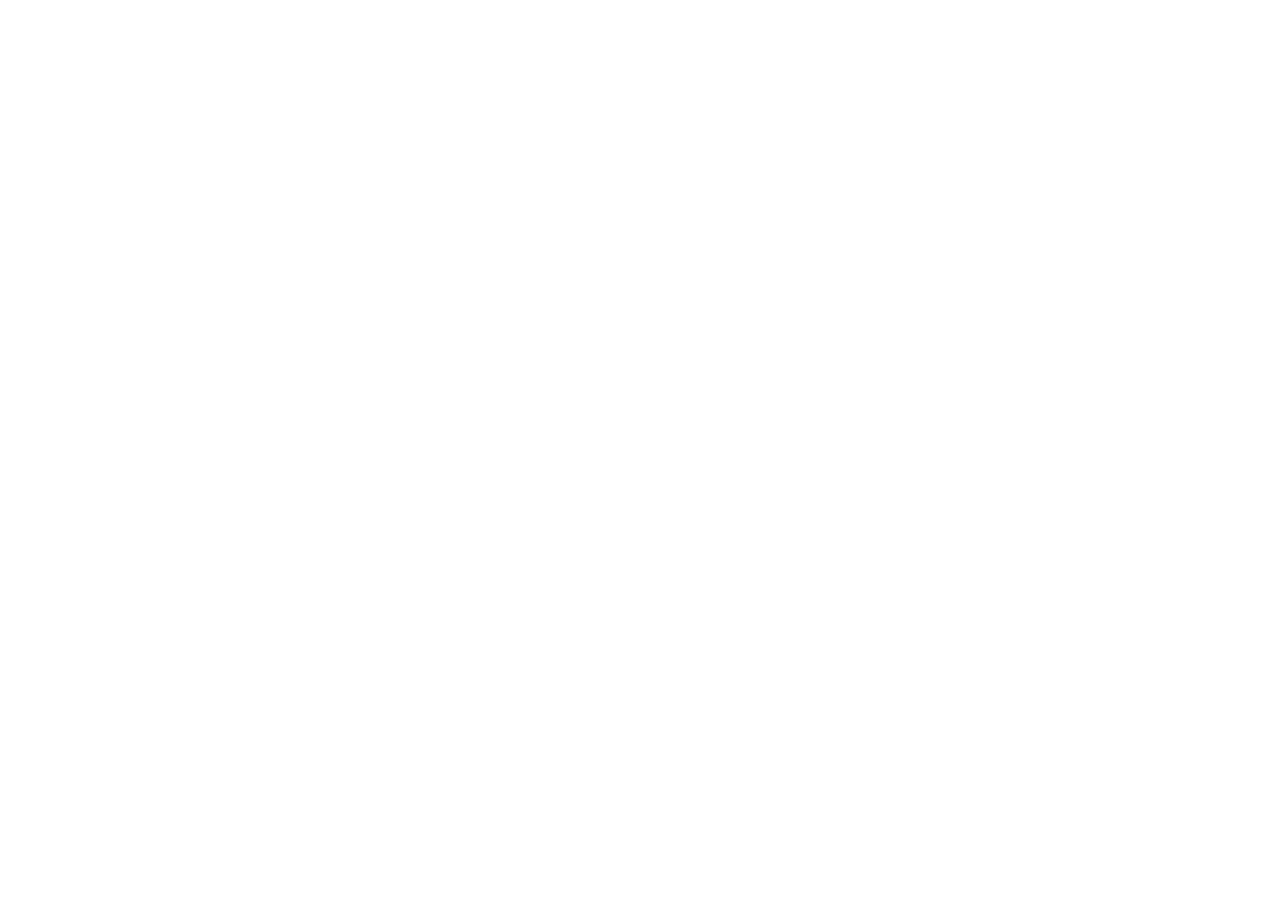
==== index.html @ 62f10e89 "💄 changed background color to a middle color of gradient" ====
<!DOCTYPE html>
<html lang="en" style="opacity: 0; background-color: #421bc4">
	<head>
		<meta charset="UTF-8" />
		<meta name="viewport" content="width=device-width, initial-scale=1.0" />
		<title>Whoops! This was intentional</title>
		<!-- prettier-ignore -->
		<style>*,*::before,*::after{box-sizing:border-box}ul[class],ol[class]{padding:0}body,h1,h2,h3,h4,p,ul[class],ol[class],figure,blockquote,dl,dd{margin:0}html{scroll-behavior:smooth}body{min-height:100vh;text-rendering:optimizeSpeed;line-height:1.5}ul[class],ol[class]{list-style:none}a:not([class]){text-decoration-skip-ink:auto}img,picture{max-width:100%;display:block}article>*+*{margin-top:1em}input,button,textarea,select{font:inherit}img:not([alt]){filter:blur(10px)}@media(prefers-reduced-motion:reduce){*{animation-duration:.01ms !important;animation-iteration-count:1 !important;transition-duration:.01ms !important;scroll-behavior:auto !important}}</style>
		<link
			rel="stylesheet"
			href="/index.css"
			media="print"
			onload="this.onload=null;this.media='all';"
		/>
	</head>
	<body>
		<a href="#main" skiplink>Skip to main</a>
		<!-- prettier-ignore -->
		<script>(_=>"fonts"in document?Promise.all([document.fonts.load("1em Brygada")]).then(_=>document.documentElement.classList.add('fonts')):document.documentElement.classList.add('fonts'))()</script>
		<!-- inpiration: https://bestfolios.medium.com/5-minimalist-design-portfolios-for-inspiration-57dc6bb439c1 -->
		<main id="main">
			<!-- prettier-ignore -->
			<svg id="Logo" class="hidden" width="400" height="400" viewBox="0 0 488 488" fill="none" xmlns="http://www.w3.org/2000/svg">
				<path d="M450.07 193.039a33.41 33.41 0 013.403 6.543c1.047 2.094 1.57 3.577 1.57 4.449 0 1.222-.175 2.268-.523 3.141-.349.698-.873 1.57-1.571 2.617-6.63 2.966-13.347 6.02-20.152 9.16a359.918 359.918 0 01-20.414 8.899 142.885 142.885 0 00-4.973 2.093 81.587 81.587 0 01-5.234 2.094c-.349.349-1.134.698-2.356 1.047a17.562 17.562 0 01-2.879.262c.349 3.489.524 7.066.524 10.73l.523 10.992c0 1.047.175 2.094.524 3.141.349.872.523 1.832.523 2.879.349 3.315.524 6.543.524 9.684 0 3.14.174 6.368.523 9.683a2076.521 2076.521 0 0019.106-8.375 940.849 940.849 0 0119.367-8.637c1.047.175 2.181.349 3.402.524a11.02 11.02 0 013.402 1.047c.349.349.698.785 1.047 1.308.349.524.785.96 1.309 1.309 0 .872.523 2.181 1.57 3.926 1.222 1.57 1.832 3.315 1.832 5.234 0 .349.262.96.785 1.832.524.698.873 1.221 1.047 1.57 0 1.745-.087 2.705-.261 2.879 1.221.873 2.006 2.007 2.355 3.403.523 1.395.785 2.791.785 4.187-3.14 3.49-6.281 5.845-9.422 7.067a363.644 363.644 0 00-9.16 3.925 42.737 42.737 0 01-2.879 1.571l-3.14 1.57-4.188 1.57c-1.221.349-2.53.873-3.926 1.571a676.659 676.659 0 00-7.066 4.187c-2.617 1.57-4.973 2.53-7.067 2.879a47.403 47.403 0 01-3.664.785c-.872 0-1.919.436-3.14 1.309a75.374 75.374 0 00-.262 6.281 63.38 63.38 0 01.262 5.758c0 2.094-.175 4.187-.524 6.281a66.718 66.718 0 00-.261 6.02c0 3.489-.175 6.979-.524 10.468a94.94 94.94 0 00-.523 9.946c0 2.093.087 4.187.261 6.281.175 1.919.262 3.838.262 5.758 0 1.047-.174 2.006-.523 2.879l-1.047 2.617c-2.443.349-3.926.349-4.449 0a6.983 6.983 0 00-1.832-1.309c-.873 0-1.483.349-1.832 1.047-.175.698-.698 1.221-1.571 1.57-.698-.174-1.483-.174-2.355 0-.698 0-1.309-.174-1.832-.523A26.938 26.938 0 00381.5 382c-1.047.698-2.268 1.221-3.664 1.57-2.617-.349-4.275-.523-4.973-.523-.523.174-1.134.349-1.832.523-1.221-1.221-1.832-2.704-1.832-4.449.175-1.919-.261-3.577-1.308-4.973 0-1.744-.175-2.791-.524-3.14-.349-.524-.523-.96-.523-1.309v-1.57a8.628 8.628 0 00.261-2.094c0-1.57-.087-2.792-.261-3.664.174-1.047.349-2.617.523-4.711l.524-6.805c.174-2.442.261-4.798.261-7.066v-5.496c0-.872.175-1.57.524-2.094.349-.698.523-1.483.523-2.355 0-1.396-.087-2.617-.261-3.664v-3.664-7.328c.174-2.443.261-4.886.261-7.329 0-7.502-.436-14.83-1.308-21.984a231.717 231.717 0 01-1.047-21.984c0-4.013-.175-8.375-.524-13.086-.349-4.886-.785-9.335-1.308-13.348 0-.872-.175-1.57-.524-2.094a8.627 8.627 0 01-.261-2.093 75.398 75.398 0 01-.262-6.282v-6.804-5.758-7.852-7.851c.174-2.443.349-4.188.523-5.235 0-.174.524-.436 1.571-.785 1.046-.523 1.744-.785 2.093-.785.873 0 1.571.262 2.094.785a17.016 17.016 0 001.832 1.57c.698-.523 1.396-.785 2.094-.785h2.617c2.617-.523 4.188-.436 4.711.262.698.523 1.221.785 1.57.785.524 0 .96-.262 1.309-.785s.785-.785 1.309-.785c1.395 0 2.18.349 2.355 1.047.349.698.872 1.047 1.57 1.047.698 0 1.222-.262 1.571-.786.349-.523.698-.785 1.046-.785.524 0 1.047.175 1.571.524a4.95 4.95 0 001.57.261c.872 0 1.832-.261 2.879-.785 1.047-.698 2.007-1.221 2.879-1.57 1.396-.349 2.617-.785 3.664-1.309a30.815 30.815 0 013.664-1.308c2.617-1.571 4.536-2.53 5.758-2.879a43.591 43.591 0 004.187-1.832c2.966-1.396 5.758-2.705 8.375-3.926a130.258 130.258 0 018.637-3.926c1.57 0 2.617-.349 3.141-1.047 1.221.524 2.791.611 4.711.262 2.093 1.919 3.402 3.402 3.925 4.449a18.778 18.778 0 002.356 2.879c1.047 1.396 1.745 2.094 2.094 2.094 0 .523-.262 1.134-.786 1.832-.523.698-.785 1.309-.785 1.832z" fill="var(--text)"/>
				<circle cx="291" cy="338" r="10" fill="var(--text)" fill-opacity="0.7"/>
				<circle cx="239.5" cy="367.5" r="10.5" fill="var(--text)" fill-opacity="0.7"/>
				<circle cx="180.5" cy="371.5" r="10.5" fill="var(--text)" fill-opacity="0.7"/>
				<circle cx="129.5" cy="348.5" r="10.5" fill="var(--text)" fill-opacity="0.7"/>
				<circle cx="92.5" cy="298.5" r="10.5" fill="var(--text)" fill-opacity="0.7"/>
				<circle cx="80.5" cy="235.5" r="10.5" fill="var(--text)" fill-opacity="0.7"/>
				<circle cx="101.5" cy="179.5" r="10.5" fill="var(--text)" fill-opacity="0.7"/>
				<circle cx="141.5" cy="136.5" r="10.5" fill="var(--text)" fill-opacity="0.7"/>
				<circle cx="193.5" cy="113.5" r="10.5" fill="var(--text)" fill-opacity="0.7"/>
				<circle cx="254.5" cy="128.5" r="10.5" fill="var(--text)" fill-opacity="0.7"/>
				<circle cx="300.5" cy="167.5" r="10.5" fill="var(--text)" fill-opacity="0.7"/>
				<circle cx="115" cy="94" r="15" fill="var(--text)"/>
				<circle cx="58" cy="154" r="15" fill="var(--text)"/>
				<circle cx="32" cy="235" r="15" fill="var(--text)"/>
				<circle cx="97" cy="385" r="15" fill="var(--text)"/>
				<circle cx="172" cy="419" r="15" fill="var(--text)"/>
				<circle cx="253" cy="415" r="15" fill="var(--text)"/>
				<circle cx="321" cy="370" r="15" fill="var(--text)"/>
				<circle cx="47" cy="316" r="15" fill="var(--text)"/>
				<circle cx="191" cy="69" r="15" fill="var(--text)"/>
				<circle cx="271" cy="84" r="15" fill="var(--text)"/>
				<circle cx="333" cy="136" r="15" fill="var(--text)"/>
				<!-- prettier-ignore -->
			</svg>
			<section id="wrapper" class="flow">
				<h1>frankie is a front-end developer.</h1>
				<small>the lowercase `f` is intentional</small>
				<p class="h2">
					they work on the front end making websites for small
					businesses, marketing agencies, and more.
				</p>
				<nav>
					<a href="/work.html">work</a>
				</nav>
			</section>
		</main>
		<script async defer src="/static/index.js"></script>
	</body>
</html>
---- index.css ----
/* Define the "system" font family */
@font-face {
	font-family: system;
	font-style: normal;
	font-weight: 100 900;
	src: local('.SFNSText-Light'), local('.HelveticaNeueDeskInterface-Light'),
		local('.LucidaGrandeUI'), local('Ubuntu Light'), local('Segoe UI Light'),
		local('Roboto-Light'), local('DroidSans'), local('Tahoma');
}

@font-face {
	font-family: 'Brygada';
	font-weight: 100 900;
	src: url('static/Brygada1918-VariableFont_wght.woff2')
			format('woff2 supports variations'),
		url('static/Brygada1918-VariableFont_wght.woff2')
			format('woff2-variations'),
		url('static/Brygada1918-VariableFont_wght.ttf') format('ttf');
}

:root {
	--size-300: 0.75rem;
	--size-400: 1rem;
	--size-500: 1.33rem;
	--size-600: 1.77rem;
	--size-700: 2.36rem;
	--size-800: 3.15rem;
	--size-900: 4.2rem;
	--text: #ebf5f0;
	--System: system, Iowan Old Style, Apple Garamond, Baskerville,
		Times New Roman, Droid Serif, Times, Source Serif Pro, serif,
		Apple Color Emoji, Segoe UI Emoji, Segoe UI Symbol;
	--Font: var(--System);
	--gradient-start: #7736f8;
	--gradient-end: #0c008f;
}

:root.fonts {
	--Font: 'Brygada', var(--System);
}

:root:not(.loaded) {
	opacity: 0;
}

#Logo {
	max-width: 5rem;
	place-self: end;
	height: auto;
}

html {
	transition: opacity 0.25s linear 0.5s;
	font-size: 16px;
	color: var(--text);
}

html,
body {
	height: 100%;
	height: -webkit-fill-available;
	line-height: 1.5;
	color: var(--text);
}

body {
	display: flex;
	flex-direction: column;
	font-weight: 400;
	font-family: var(--Font);
	background-color: var(--gradient-end);
}

body.transitioning {
	color: transparent;
}

body::before {
	content: '';
	display: block;
	position: absolute;
	top: 0;
	right: 0;
	bottom: 0;
	left: 0;
	opacity: 0;
	transition: opacity 1s linear;
	background-image: linear-gradient(
		var(--gradient-angle, 122deg),
		var(--gradient-start),
		var(--gradient-end)
	);
}

body:not(.transitioning)::before {
	opacity: 1;
}

@media (prefers-contrast: more) {
	body {
		background-image: unset;
		background-color: var(--gradient-end) !important;
	}
}

main {
	position: relative;
	display: grid;
	place-content: center;
	height: 100%;
	width: clamp(414px, 95vw, 992px);
	margin: 0 auto;
}

nav > a {
	color: var(--text);
	text-decoration-color: transparent;
	transition: text-decoration-color 0.25s ease-out;
}

nav > a:hover {
	text-decoration-color: currentColor;
}

h1,
h2,
.h2,
h3 {
	width: 100%;
	line-height: 1.3;
	font-weight: 625;
}

h1 {
	font-size: var(--size-900);
	line-height: 1.1;
	letter-spacing: -0.01em;
	font-weight: 700;
}

.h2,
h2 {
	font-size: var(--size-800);
	letter-spacing: -0.075em;
	font-weight: 450;
}

h3 {
	font-size: var(--size-700);
}

.flow > * {
	margin: 0;
}

.flow > * + * {
	margin-top: 0.5em;
}

.flow > small {
	display: inline-block;
	margin-inline-start: 0.75ch;
}

a[skiplink] {
	position: fixed !important;
	/* keep it on viewport */
	top: 0px !important;
	left: 0px !important;
	/* give it non-zero size, VoiceOver on Safari requires at least 2 pixels
	   before allowing buttons to be activated. */
	width: 4px !important;
	height: 4px !important;
	/* visually hide it with overflow and opacity */
	opacity: 0 !important;
	overflow: hidden !important;
	/* remove any margin or padding */
	border: none !important;
	margin: 0 !important;
	padding: 0 !important;
	/* ensure no other style sets display to none */
	display: block !important;
	visibility: visible !important;
	pointer-events: none !important;
}

a[skiplink]:focus {
	position: absolute !important;
	top: 0px !important;
	left: 0px !important;
	height: auto !important;
	width: auto !important;
	margin: auto !important;
	opacity: 1 !important;
	pointer-events: auto !important;
	background-color: white;
}
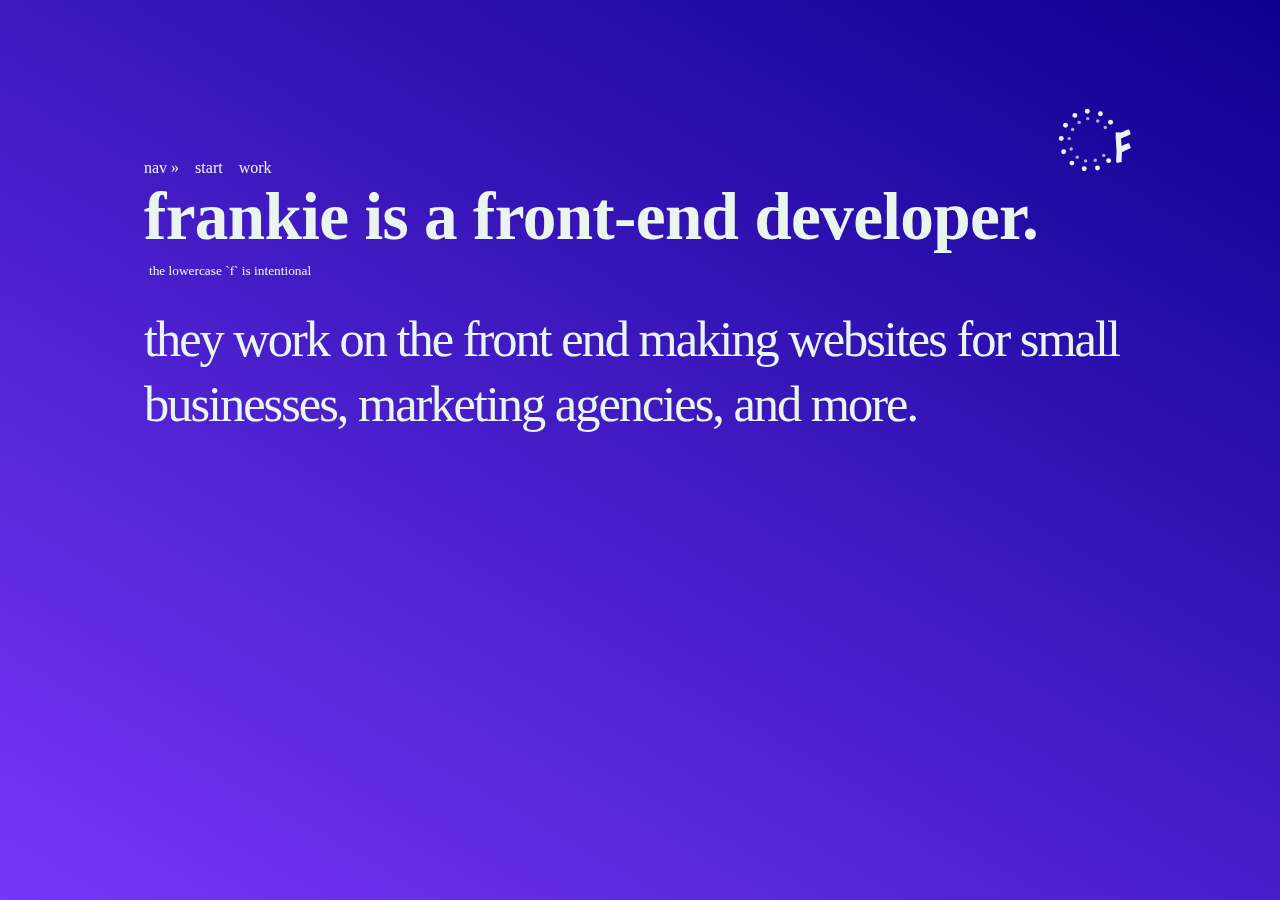
==== commit 78bcf360: "💄 adds classes and reorders to progressively enhance" ====
--- a/index.html
+++ b/index.html
@@ -1,26 +1,47 @@
 <!DOCTYPE html>
-<html lang="en" style="opacity: 0; background-color: #421bc4">
+<html
+	id="Root"
+	lang="en"
+	class="no-js"
+	style="background-color: #421bc4; color: transparent"
+>
 	<head>
 		<meta charset="UTF-8" />
 		<meta name="viewport" content="width=device-width, initial-scale=1.0" />
 		<title>Whoops! This was intentional</title>
+		<script>
+			Root.classList.remove('no-js');
+			Root.classList.add('js');
+		</script>
 		<!-- prettier-ignore -->
-		<style>*,*::before,*::after{box-sizing:border-box}ul[class],ol[class]{padding:0}body,h1,h2,h3,h4,p,ul[class],ol[class],figure,blockquote,dl,dd{margin:0}html{scroll-behavior:smooth}body{min-height:100vh;text-rendering:optimizeSpeed;line-height:1.5}ul[class],ol[class]{list-style:none}a:not([class]){text-decoration-skip-ink:auto}img,picture{max-width:100%;display:block}article>*+*{margin-top:1em}input,button,textarea,select{font:inherit}img:not([alt]){filter:blur(10px)}@media(prefers-reduced-motion:reduce){*{animation-duration:.01ms !important;animation-iteration-count:1 !important;transition-duration:.01ms !important;scroll-behavior:auto !important}}</style>
+		<script>(_=>_?Promise.all([document.fonts.load("1em Brygada")]).then(_=>Root.classList.add('fonts')):Root.classList.add('fonts'))("fonts"in document)</script>
+		<!-- prettier-ignore -->
+		<style>*,*::before,*::after{box-sizing:border-box}a{color:transparent}[class],ol[class]{padding:0}body,h1,h2,h3,h4,p,ul[class],ol[class],figure,blockquote,dl,dd{margin:0}html{scroll-behavior:smooth}body{min-height:100vh;text-rendering:optimizeSpeed;line-height:1.5}ul[class],ol[class]{list-style:none}a:not([class]){text-decoration-skip-ink:auto}img,picture{max-width:100%;display:block}article>*+*{margin-top:1em}input,button,textarea,select{font:inherit}img:not([alt]){filter:blur(10px)}@media(prefers-reduced-motion:reduce){*{animation-duration:.01ms !important;animation-iteration-count:1 !important;transition-duration:.01ms !important;scroll-behavior:auto !important}}</style>
 		<link
 			rel="stylesheet"
 			href="/index.css"
 			media="print"
 			onload="this.onload=null;this.media='all';"
 		/>
+		<noscript>
+			<link rel="stylesheet" href="/index.css" />
+		</noscript>
 	</head>
 	<body>
+		<!-- prettier-ignore -->
+		<script>requestAnimationFrame(() => document.body.style.setProperty('--gradient-angle', Math.floor(Math.random() * 361) + 'deg'));</script>
 		<a href="#main" skiplink>Skip to main</a>
-		<!-- prettier-ignore -->
-		<script>(_=>"fonts"in document?Promise.all([document.fonts.load("1em Brygada")]).then(_=>document.documentElement.classList.add('fonts')):document.documentElement.classList.add('fonts'))()</script>
 		<!-- inpiration: https://bestfolios.medium.com/5-minimalist-design-portfolios-for-inspiration-57dc6bb439c1 -->
 		<main id="main">
+			<section id="navigation">
+				<nav class="nav-items">
+					<span>nav &raquo;</span>
+					<a href="/" aria-current="page">start</a>
+					<a href="/work.html">work</a>
+				</nav>
+			</section>
 			<!-- prettier-ignore -->
-			<svg id="Logo" class="hidden" width="400" height="400" viewBox="0 0 488 488" fill="none" xmlns="http://www.w3.org/2000/svg">
+			<svg id="Logo" width="400" height="400" viewBox="0 0 488 488" fill="none" xmlns="http://www.w3.org/2000/svg">
 				<path d="M450.07 193.039a33.41 33.41 0 013.403 6.543c1.047 2.094 1.57 3.577 1.57 4.449 0 1.222-.175 2.268-.523 3.141-.349.698-.873 1.57-1.571 2.617-6.63 2.966-13.347 6.02-20.152 9.16a359.918 359.918 0 01-20.414 8.899 142.885 142.885 0 00-4.973 2.093 81.587 81.587 0 01-5.234 2.094c-.349.349-1.134.698-2.356 1.047a17.562 17.562 0 01-2.879.262c.349 3.489.524 7.066.524 10.73l.523 10.992c0 1.047.175 2.094.524 3.141.349.872.523 1.832.523 2.879.349 3.315.524 6.543.524 9.684 0 3.14.174 6.368.523 9.683a2076.521 2076.521 0 0019.106-8.375 940.849 940.849 0 0119.367-8.637c1.047.175 2.181.349 3.402.524a11.02 11.02 0 013.402 1.047c.349.349.698.785 1.047 1.308.349.524.785.96 1.309 1.309 0 .872.523 2.181 1.57 3.926 1.222 1.57 1.832 3.315 1.832 5.234 0 .349.262.96.785 1.832.524.698.873 1.221 1.047 1.57 0 1.745-.087 2.705-.261 2.879 1.221.873 2.006 2.007 2.355 3.403.523 1.395.785 2.791.785 4.187-3.14 3.49-6.281 5.845-9.422 7.067a363.644 363.644 0 00-9.16 3.925 42.737 42.737 0 01-2.879 1.571l-3.14 1.57-4.188 1.57c-1.221.349-2.53.873-3.926 1.571a676.659 676.659 0 00-7.066 4.187c-2.617 1.57-4.973 2.53-7.067 2.879a47.403 47.403 0 01-3.664.785c-.872 0-1.919.436-3.14 1.309a75.374 75.374 0 00-.262 6.281 63.38 63.38 0 01.262 5.758c0 2.094-.175 4.187-.524 6.281a66.718 66.718 0 00-.261 6.02c0 3.489-.175 6.979-.524 10.468a94.94 94.94 0 00-.523 9.946c0 2.093.087 4.187.261 6.281.175 1.919.262 3.838.262 5.758 0 1.047-.174 2.006-.523 2.879l-1.047 2.617c-2.443.349-3.926.349-4.449 0a6.983 6.983 0 00-1.832-1.309c-.873 0-1.483.349-1.832 1.047-.175.698-.698 1.221-1.571 1.57-.698-.174-1.483-.174-2.355 0-.698 0-1.309-.174-1.832-.523A26.938 26.938 0 00381.5 382c-1.047.698-2.268 1.221-3.664 1.57-2.617-.349-4.275-.523-4.973-.523-.523.174-1.134.349-1.832.523-1.221-1.221-1.832-2.704-1.832-4.449.175-1.919-.261-3.577-1.308-4.973 0-1.744-.175-2.791-.524-3.14-.349-.524-.523-.96-.523-1.309v-1.57a8.628 8.628 0 00.261-2.094c0-1.57-.087-2.792-.261-3.664.174-1.047.349-2.617.523-4.711l.524-6.805c.174-2.442.261-4.798.261-7.066v-5.496c0-.872.175-1.57.524-2.094.349-.698.523-1.483.523-2.355 0-1.396-.087-2.617-.261-3.664v-3.664-7.328c.174-2.443.261-4.886.261-7.329 0-7.502-.436-14.83-1.308-21.984a231.717 231.717 0 01-1.047-21.984c0-4.013-.175-8.375-.524-13.086-.349-4.886-.785-9.335-1.308-13.348 0-.872-.175-1.57-.524-2.094a8.627 8.627 0 01-.261-2.093 75.398 75.398 0 01-.262-6.282v-6.804-5.758-7.852-7.851c.174-2.443.349-4.188.523-5.235 0-.174.524-.436 1.571-.785 1.046-.523 1.744-.785 2.093-.785.873 0 1.571.262 2.094.785a17.016 17.016 0 001.832 1.57c.698-.523 1.396-.785 2.094-.785h2.617c2.617-.523 4.188-.436 4.711.262.698.523 1.221.785 1.57.785.524 0 .96-.262 1.309-.785s.785-.785 1.309-.785c1.395 0 2.18.349 2.355 1.047.349.698.872 1.047 1.57 1.047.698 0 1.222-.262 1.571-.786.349-.523.698-.785 1.046-.785.524 0 1.047.175 1.571.524a4.95 4.95 0 001.57.261c.872 0 1.832-.261 2.879-.785 1.047-.698 2.007-1.221 2.879-1.57 1.396-.349 2.617-.785 3.664-1.309a30.815 30.815 0 013.664-1.308c2.617-1.571 4.536-2.53 5.758-2.879a43.591 43.591 0 004.187-1.832c2.966-1.396 5.758-2.705 8.375-3.926a130.258 130.258 0 018.637-3.926c1.57 0 2.617-.349 3.141-1.047 1.221.524 2.791.611 4.711.262 2.093 1.919 3.402 3.402 3.925 4.449a18.778 18.778 0 002.356 2.879c1.047 1.396 1.745 2.094 2.094 2.094 0 .523-.262 1.134-.786 1.832-.523.698-.785 1.309-.785 1.832z" fill="var(--text)"/>
 				<circle cx="291" cy="338" r="10" fill="var(--text)" fill-opacity="0.7"/>
 				<circle cx="239.5" cy="367.5" r="10.5" fill="var(--text)" fill-opacity="0.7"/>
@@ -46,16 +67,13 @@
 				<circle cx="333" cy="136" r="15" fill="var(--text)"/>
 				<!-- prettier-ignore -->
 			</svg>
-			<section id="wrapper" class="flow">
+			<section id="wrapper" class="flow" aria-live="polite">
 				<h1>frankie is a front-end developer.</h1>
 				<small>the lowercase `f` is intentional</small>
 				<p class="h2">
 					they work on the front end making websites for small
 					businesses, marketing agencies, and more.
 				</p>
-				<nav>
-					<a href="/work.html">work</a>
-				</nav>
 			</section>
 		</main>
 		<script async defer src="/static/index.js"></script>
--- a/index.css
+++ b/index.css
@@ -3,6 +3,7 @@
 	font-family: system;
 	font-style: normal;
 	font-weight: 100 900;
+	font-display: swap;
 	src: local('.SFNSText-Light'), local('.HelveticaNeueDeskInterface-Light'),
 		local('.LucidaGrandeUI'), local('Ubuntu Light'), local('Segoe UI Light'),
 		local('Roboto-Light'), local('DroidSans'), local('Tahoma');
@@ -10,7 +11,8 @@
 
 @font-face {
 	font-family: 'Brygada';
-	font-weight: 100 900;
+	font-weight: 400 700;
+	font-display: swap;
 	src: url('static/Brygada1918-VariableFont_wght.woff2')
 			format('woff2 supports variations'),
 		url('static/Brygada1918-VariableFont_wght.woff2')
@@ -30,29 +32,57 @@
 	--System: system, Iowan Old Style, Apple Garamond, Baskerville,
 		Times New Roman, Droid Serif, Times, Source Serif Pro, serif,
 		Apple Color Emoji, Segoe UI Emoji, Segoe UI Symbol;
-	--Font: var(--System);
+	--Font: 'Brygada', var(--System);
 	--gradient-start: #7736f8;
 	--gradient-end: #0c008f;
-}
-
-:root.fonts {
-	--Font: 'Brygada', var(--System);
-}
-
-:root:not(.loaded) {
-	opacity: 0;
 }
 
 #Logo {
 	max-width: 5rem;
 	place-self: end;
 	height: auto;
+	will-change: transform;
+	overflow: visible;
+}
+
+@media (prefers-reduced-motion: no-preference) {
+	#Logo > circle {
+		transform: translate(calc(var(--x, 0) * 1px), calc(var(--y, 0) * 1px));
+		transition: transform 1s ease-out;
+	}
+	#Logo:hover > circle {
+		--x: 0 !important;
+		--y: 0 !important;
+	}
+}
+
+#wrapper {
+	opacity: 1;
+	transition: opacity 0.25s linear;
+}
+
+.transitioning #wrapper {
+	opacity: 0;
 }
 
 html {
 	transition: opacity 0.25s linear 0.5s;
 	font-size: 16px;
-	color: var(--text);
+	color: transparent;
+	opacity: 1;
+}
+
+html.js {
+	opacity: 1;
+}
+
+@keyframes loadIn {
+	from {
+		opacity: 0;
+	}
+	to {
+		opacity: 1;
+	}
 }
 
 html,
@@ -60,7 +90,6 @@
 	height: 100%;
 	height: -webkit-fill-available;
 	line-height: 1.5;
-	color: var(--text);
 }
 
 body {
@@ -68,32 +97,48 @@
 	flex-direction: column;
 	font-weight: 400;
 	font-family: var(--Font);
-	background-color: var(--gradient-end);
-}
-
-body.transitioning {
 	color: transparent;
+}
+
+.loaded body {
+	transition: color 0.5s linear;
+	color: var(--text);
+}
+
+.no-js body {
+	color: var(--text);
 }
 
 body::before {
 	content: '';
 	display: block;
-	position: absolute;
+	position: fixed;
 	top: 0;
 	right: 0;
 	bottom: 0;
 	left: 0;
 	opacity: 0;
 	transition: opacity 1s linear;
+	pointer-events: none;
+	z-index: 0;
+}
+
+.no-js body::before,
+.transitioning body::before {
+	opacity: 0;
+}
+
+.loaded body::before {
+	opacity: 1;
 	background-image: linear-gradient(
-		var(--gradient-angle, 122deg),
+		calc(var(--gradient-angle, 122deg)),
 		var(--gradient-start),
 		var(--gradient-end)
 	);
 }
 
-body:not(.transitioning)::before {
-	opacity: 1;
+.loaded.fonts body {
+	color: var(--text);
 }
 
 @media (prefers-contrast: more) {
@@ -101,52 +146,125 @@
 		background-image: unset;
 		background-color: var(--gradient-end) !important;
 	}
+	body::before {
+		content: unset;
+	}
 }
 
 main {
 	position: relative;
 	display: grid;
-	place-content: center;
+	grid-template-rows: 20vh;
+	grid-auto-rows: auto;
 	height: 100%;
 	width: clamp(414px, 95vw, 992px);
 	margin: 0 auto;
 }
-
-nav > a {
-	color: var(--text);
+#Logo,
+#navigation {
+	grid-row: 1 / 2;
+	grid-column: 1 / -1;
+}
+
+#navigation {
+	place-self: end start;
+}
+
+nav {
+	display: flex;
+	align-items: flex-end;
+	padding-top: 2rem;
+}
+
+nav > * {
+	padding-right: 1rem;
+	font-family: var(--System);
+}
+
+nav > *:last-child {
+	padding-right: 0;
+}
+
+nav a {
+	color: inherit;
 	text-decoration-color: transparent;
 	transition: text-decoration-color 0.25s ease-out;
 }
 
-nav > a:hover {
+nav a:hover {
 	text-decoration-color: currentColor;
 }
 
+nav > .nav-title {
+	padding-right: 1rem;
+	flex: 0 0 auto;
+	width: auto;
+}
+
+nav > .nav-items > * {
+	margin-right: 1rem;
+	line-height: 1.1;
+}
+
 h1,
+.h1,
 h2,
 .h2,
-h3 {
+h3,
+.h3,
+h4,
+.h4 {
 	width: 100%;
 	line-height: 1.3;
 	font-weight: 625;
 }
 
-h1 {
+h1,
+.h1 {
+	line-height: 1.1;
+	font-family: var(--System);
+	font-size: 4.5rem;
+}
+
+.no-js h1,
+.fonts h1,
+.no-js .h1,
+.fonts .h1 {
 	font-size: var(--size-900);
-	line-height: 1.1;
+	font-family: var(--Font);
 	letter-spacing: -0.01em;
 	font-weight: 700;
 }
 
 .h2,
 h2 {
+	font-family: var(--Font);
 	font-size: var(--size-800);
-	letter-spacing: -0.075em;
+	font-weight: 400;
+	letter-spacing: -2px;
+}
+
+.no-js h2,
+.fonts h2,
+.no-js .h2,
+.fonts .h2 {
 	font-weight: 450;
 }
 
+.h3,
 h3 {
 	font-size: var(--size-700);
+}
+
+h4,
+.h4 {
+	font-size: var(--size-500);
+}
+
+.sans-serif,
+small,
+a {
+	font-family: var(--System);
 }
 
 .flow > * {
--- a/index.css
+++ b/index.css
@@ -3,6 +3,7 @@
 	font-family: system;
 	font-style: normal;
 	font-weight: 100 900;
+	font-display: swap;
 	src: local('.SFNSText-Light'), local('.HelveticaNeueDeskInterface-Light'),
 		local('.LucidaGrandeUI'), local('Ubuntu Light'), local('Segoe UI Light'),
 		local('Roboto-Light'), local('DroidSans'), local('Tahoma');
@@ -10,7 +11,8 @@
 
 @font-face {
 	font-family: 'Brygada';
-	font-weight: 100 900;
+	font-weight: 400 700;
+	font-display: swap;
 	src: url('static/Brygada1918-VariableFont_wght.woff2')
 			format('woff2 supports variations'),
 		url('static/Brygada1918-VariableFont_wght.woff2')
@@ -30,29 +32,57 @@
 	--System: system, Iowan Old Style, Apple Garamond, Baskerville,
 		Times New Roman, Droid Serif, Times, Source Serif Pro, serif,
 		Apple Color Emoji, Segoe UI Emoji, Segoe UI Symbol;
-	--Font: var(--System);
+	--Font: 'Brygada', var(--System);
 	--gradient-start: #7736f8;
 	--gradient-end: #0c008f;
-}
-
-:root.fonts {
-	--Font: 'Brygada', var(--System);
-}
-
-:root:not(.loaded) {
-	opacity: 0;
 }
 
 #Logo {
 	max-width: 5rem;
 	place-self: end;
 	height: auto;
+	will-change: transform;
+	overflow: visible;
+}
+
+@media (prefers-reduced-motion: no-preference) {
+	#Logo > circle {
+		transform: translate(calc(var(--x, 0) * 1px), calc(var(--y, 0) * 1px));
+		transition: transform 1s ease-out;
+	}
+	#Logo:hover > circle {
+		--x: 0 !important;
+		--y: 0 !important;
+	}
+}
+
+#wrapper {
+	opacity: 1;
+	transition: opacity 0.25s linear;
+}
+
+.transitioning #wrapper {
+	opacity: 0;
 }
 
 html {
 	transition: opacity 0.25s linear 0.5s;
 	font-size: 16px;
-	color: var(--text);
+	color: transparent;
+	opacity: 1;
+}
+
+html.js {
+	opacity: 1;
+}
+
+@keyframes loadIn {
+	from {
+		opacity: 0;
+	}
+	to {
+		opacity: 1;
+	}
 }
 
 html,
@@ -60,7 +90,6 @@
 	height: 100%;
 	height: -webkit-fill-available;
 	line-height: 1.5;
-	color: var(--text);
 }
 
 body {
@@ -68,32 +97,48 @@
 	flex-direction: column;
 	font-weight: 400;
 	font-family: var(--Font);
-	background-color: var(--gradient-end);
-}
-
-body.transitioning {
 	color: transparent;
+}
+
+.loaded body {
+	transition: color 0.5s linear;
+	color: var(--text);
+}
+
+.no-js body {
+	color: var(--text);
 }
 
 body::before {
 	content: '';
 	display: block;
-	position: absolute;
+	position: fixed;
 	top: 0;
 	right: 0;
 	bottom: 0;
 	left: 0;
 	opacity: 0;
 	transition: opacity 1s linear;
+	pointer-events: none;
+	z-index: 0;
+}
+
+.no-js body::before,
+.transitioning body::before {
+	opacity: 0;
+}
+
+.loaded body::before {
+	opacity: 1;
 	background-image: linear-gradient(
-		var(--gradient-angle, 122deg),
+		calc(var(--gradient-angle, 122deg)),
 		var(--gradient-start),
 		var(--gradient-end)
 	);
 }
 
-body:not(.transitioning)::before {
-	opacity: 1;
+.loaded.fonts body {
+	color: var(--text);
 }
 
 @media (prefers-contrast: more) {
@@ -101,52 +146,125 @@
 		background-image: unset;
 		background-color: var(--gradient-end) !important;
 	}
+	body::before {
+		content: unset;
+	}
 }
 
 main {
 	position: relative;
 	display: grid;
-	place-content: center;
+	grid-template-rows: 20vh;
+	grid-auto-rows: auto;
 	height: 100%;
 	width: clamp(414px, 95vw, 992px);
 	margin: 0 auto;
 }
-
-nav > a {
-	color: var(--text);
+#Logo,
+#navigation {
+	grid-row: 1 / 2;
+	grid-column: 1 / -1;
+}
+
+#navigation {
+	place-self: end start;
+}
+
+nav {
+	display: flex;
+	align-items: flex-end;
+	padding-top: 2rem;
+}
+
+nav > * {
+	padding-right: 1rem;
+	font-family: var(--System);
+}
+
+nav > *:last-child {
+	padding-right: 0;
+}
+
+nav a {
+	color: inherit;
 	text-decoration-color: transparent;
 	transition: text-decoration-color 0.25s ease-out;
 }
 
-nav > a:hover {
+nav a:hover {
 	text-decoration-color: currentColor;
 }
 
+nav > .nav-title {
+	padding-right: 1rem;
+	flex: 0 0 auto;
+	width: auto;
+}
+
+nav > .nav-items > * {
+	margin-right: 1rem;
+	line-height: 1.1;
+}
+
 h1,
+.h1,
 h2,
 .h2,
-h3 {
+h3,
+.h3,
+h4,
+.h4 {
 	width: 100%;
 	line-height: 1.3;
 	font-weight: 625;
 }
 
-h1 {
+h1,
+.h1 {
+	line-height: 1.1;
+	font-family: var(--System);
+	font-size: 4.5rem;
+}
+
+.no-js h1,
+.fonts h1,
+.no-js .h1,
+.fonts .h1 {
 	font-size: var(--size-900);
-	line-height: 1.1;
+	font-family: var(--Font);
 	letter-spacing: -0.01em;
 	font-weight: 700;
 }
 
 .h2,
 h2 {
+	font-family: var(--Font);
 	font-size: var(--size-800);
-	letter-spacing: -0.075em;
+	font-weight: 400;
+	letter-spacing: -2px;
+}
+
+.no-js h2,
+.fonts h2,
+.no-js .h2,
+.fonts .h2 {
 	font-weight: 450;
 }
 
+.h3,
 h3 {
 	font-size: var(--size-700);
+}
+
+h4,
+.h4 {
+	font-size: var(--size-500);
+}
+
+.sans-serif,
+small,
+a {
+	font-family: var(--System);
 }
 
 .flow > * {
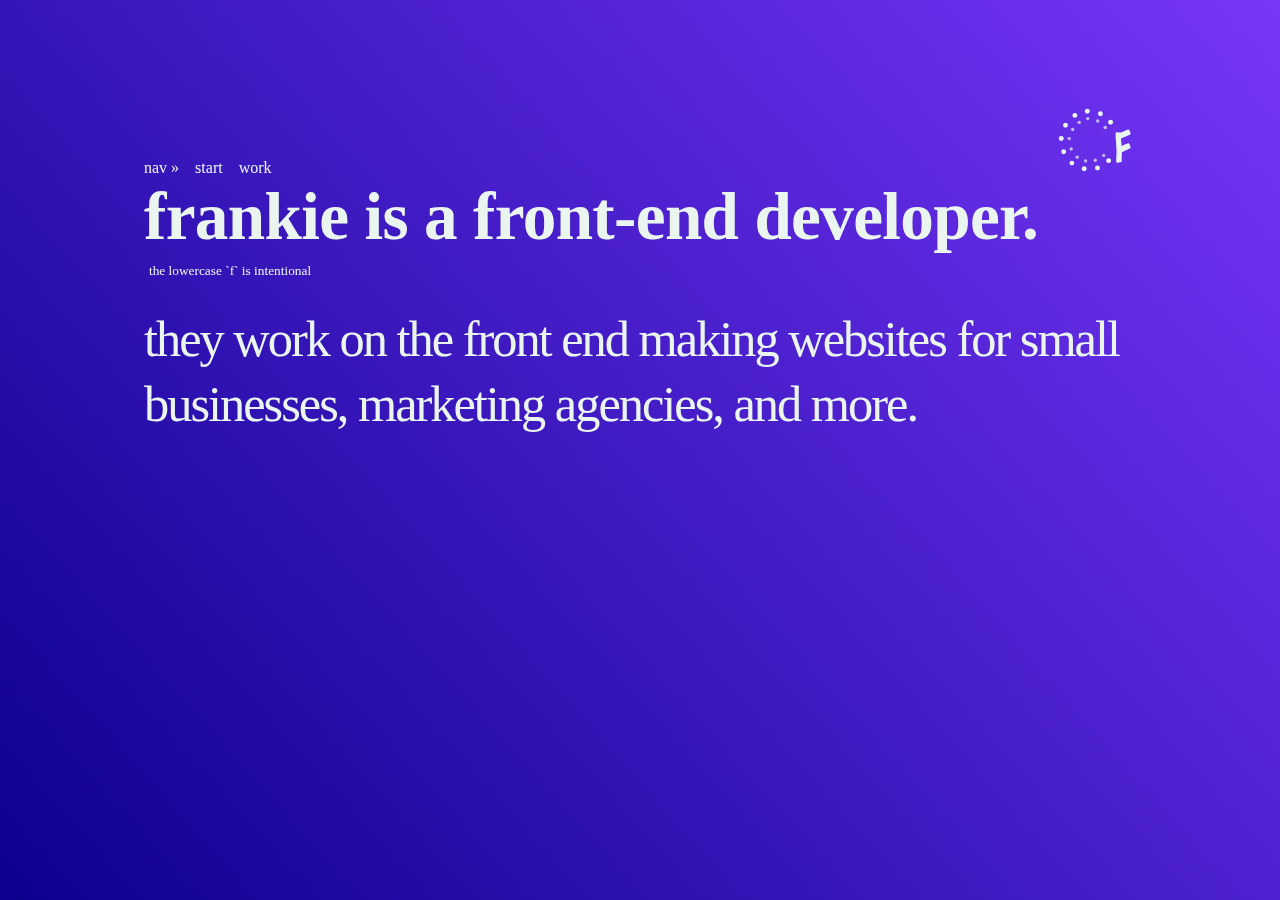
==== commit d285dc6a: "💄 inlines skiplink styles, adds codepen links" ====
--- a/index.html
+++ b/index.html
@@ -26,6 +26,41 @@
 		<noscript>
 			<link rel="stylesheet" href="/index.css" />
 		</noscript>
+		<style>
+			a[skiplink] {
+				position: fixed !important;
+				/* keep it on viewport */
+				top: 0px !important;
+				left: 0px !important;
+				/* give it non-zero size, VoiceOver on Safari requires at least 2 pixels
+	   before allowing buttons to be activated. */
+				width: 4px !important;
+				height: 4px !important;
+				/* visually hide it with overflow and opacity */
+				opacity: 0 !important;
+				overflow: hidden !important;
+				/* remove any margin or padding */
+				border: none !important;
+				margin: 0 !important;
+				padding: 0 !important;
+				/* ensure no other style sets display to none */
+				display: block !important;
+				visibility: visible !important;
+				pointer-events: none !important;
+			}
+
+			a[skiplink]:focus {
+				position: absolute !important;
+				top: 0px !important;
+				left: 0px !important;
+				height: auto !important;
+				width: auto !important;
+				margin: auto !important;
+				opacity: 1 !important;
+				pointer-events: auto !important;
+				background-color: white;
+			}
+		</style>
 	</head>
 	<body>
 		<!-- prettier-ignore -->
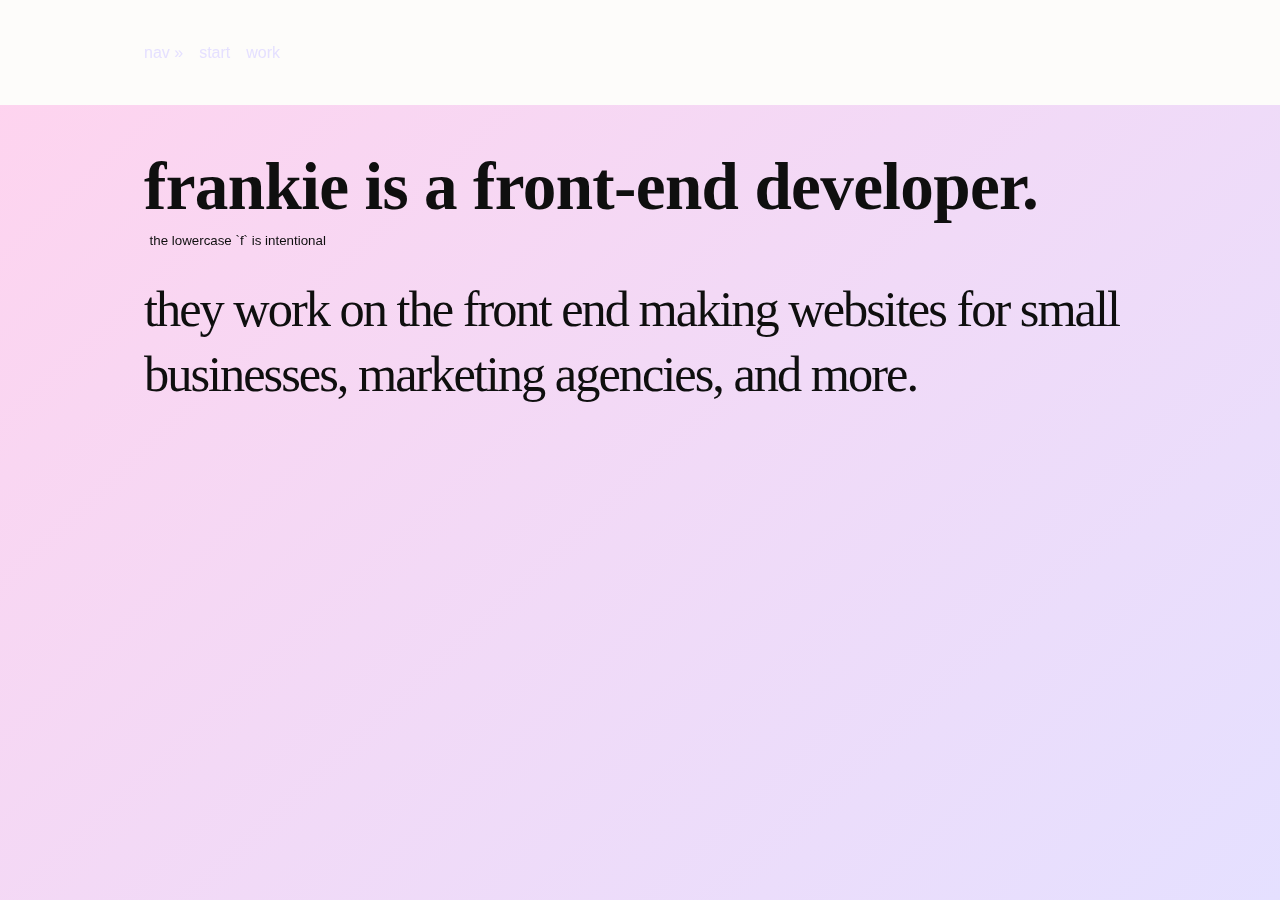
==== commit 52759993: "💄 moves css vars to head, changes var names" ====
--- a/index.html
+++ b/index.html
@@ -3,12 +3,13 @@
 	id="Root"
 	lang="en"
 	class="no-js"
-	style="background-color: #421bc4; color: transparent"
+	style="background-color: hsl(249.7, 100%, 93.9%); color: transparent"
 >
 	<head>
 		<meta charset="UTF-8" />
 		<meta name="viewport" content="width=device-width, initial-scale=1.0" />
 		<title>Whoops! This was intentional</title>
+		<meta name="color-scheme" content="dark light" />
 		<script>
 			Root.classList.remove('no-js');
 			Root.classList.add('js');
@@ -17,6 +18,53 @@
 		<script>(_=>_?Promise.all([document.fonts.load("1em Brygada")]).then(_=>Root.classList.add('fonts')):Root.classList.add('fonts'))("fonts"in document)</script>
 		<!-- prettier-ignore -->
 		<style>*,*::before,*::after{box-sizing:border-box}a{color:transparent}[class],ol[class]{padding:0}body,h1,h2,h3,h4,p,ul[class],ol[class],figure,blockquote,dl,dd{margin:0}html{scroll-behavior:smooth}body{min-height:100vh;text-rendering:optimizeSpeed;line-height:1.5}ul[class],ol[class]{list-style:none}a:not([class]){text-decoration-skip-ink:auto}img,picture{max-width:100%;display:block}article>*+*{margin-top:1em}input,button,textarea,select{font:inherit}img:not([alt]){filter:blur(10px)}@media(prefers-reduced-motion:reduce){*{animation-duration:.01ms !important;animation-iteration-count:1 !important;transition-duration:.01ms !important;scroll-behavior:auto !important}}</style>
+		<style>
+			@font-face {
+				font-family: 'Brygada';
+				font-weight: 400 700;
+				font-display: swap;
+				src: url('static/Brygada1918-VariableFont_wght.woff2')
+						format('woff2 supports variations'),
+					url('static/Brygada1918-VariableFont_wght.woff2')
+						format('woff2-variations'),
+					url('static/Brygada1918-VariableFont_wght.ttf')
+						format('ttf');
+			}
+			:root {
+				--size-300: 0.75rem;
+				--size-400: 1rem;
+				--size-500: 1.33rem;
+				--size-600: 1.77rem;
+				--size-700: 2.36rem;
+				--size-800: 3.15rem;
+				--sizev-800: clamp(1.8rem, 8.5vw, 3.15rem);
+				--size-900: 4.2rem;
+				--sizev-900: clamp(2rem, 9vw, 4.2rem);
+				--Serif: Iowan Old Style, Apple Garamond, Baskerville,
+					Times New Roman, Droid Serif, Times, Source Serif Pro, serif,
+					Apple Color Emoji, Segoe UI Emoji, Segoe UI Symbol;
+				--System: -apple-system, BlinkMacSystemFont, avenir next, avenir,
+					segoe ui, helvetica neue, helvetica, Ubuntu, roboto, noto,
+					arial, sans-serif;
+				--Font: 'Brygada', var(--Serif);
+				--black: #0f0f0f;
+				--text-white: #ebf5f0;
+				--text-black: var(--black);
+				--text-color: var(--text-black);
+				--white: #fdfcfa;
+				--gradient-start: hsl(323.2, 100%, 91.4%);
+				--gradient-end: hsl(249.7, 100%, 93.9%);
+			}
+
+			@media (prefers-color-scheme: dark) {
+				:root {
+					--text-color: var(--text-white);
+				}
+			}
+			.hidden {
+				display: none !important;
+			}
+		</style>
 		<link
 			rel="stylesheet"
 			href="/index.css"
@@ -74,34 +122,34 @@
 					<a href="/" aria-current="page">start</a>
 					<a href="/work.html">work</a>
 				</nav>
+				<!-- prettier-ignore -->
+				<svg id="Logo" class="hidden" width="400" height="400" viewBox="0 0 488 488" fill="none" xmlns="http://www.w3.org/2000/svg" style="color:var(--gradient-start);">
+					<path d="M450.07 193.039a33.41 33.41 0 013.403 6.543c1.047 2.094 1.57 3.577 1.57 4.449 0 1.222-.175 2.268-.523 3.141-.349.698-.873 1.57-1.571 2.617-6.63 2.966-13.347 6.02-20.152 9.16a359.918 359.918 0 01-20.414 8.899 142.885 142.885 0 00-4.973 2.093 81.587 81.587 0 01-5.234 2.094c-.349.349-1.134.698-2.356 1.047a17.562 17.562 0 01-2.879.262c.349 3.489.524 7.066.524 10.73l.523 10.992c0 1.047.175 2.094.524 3.141.349.872.523 1.832.523 2.879.349 3.315.524 6.543.524 9.684 0 3.14.174 6.368.523 9.683a2076.521 2076.521 0 0019.106-8.375 940.849 940.849 0 0119.367-8.637c1.047.175 2.181.349 3.402.524a11.02 11.02 0 013.402 1.047c.349.349.698.785 1.047 1.308.349.524.785.96 1.309 1.309 0 .872.523 2.181 1.57 3.926 1.222 1.57 1.832 3.315 1.832 5.234 0 .349.262.96.785 1.832.524.698.873 1.221 1.047 1.57 0 1.745-.087 2.705-.261 2.879 1.221.873 2.006 2.007 2.355 3.403.523 1.395.785 2.791.785 4.187-3.14 3.49-6.281 5.845-9.422 7.067a363.644 363.644 0 00-9.16 3.925 42.737 42.737 0 01-2.879 1.571l-3.14 1.57-4.188 1.57c-1.221.349-2.53.873-3.926 1.571a676.659 676.659 0 00-7.066 4.187c-2.617 1.57-4.973 2.53-7.067 2.879a47.403 47.403 0 01-3.664.785c-.872 0-1.919.436-3.14 1.309a75.374 75.374 0 00-.262 6.281 63.38 63.38 0 01.262 5.758c0 2.094-.175 4.187-.524 6.281a66.718 66.718 0 00-.261 6.02c0 3.489-.175 6.979-.524 10.468a94.94 94.94 0 00-.523 9.946c0 2.093.087 4.187.261 6.281.175 1.919.262 3.838.262 5.758 0 1.047-.174 2.006-.523 2.879l-1.047 2.617c-2.443.349-3.926.349-4.449 0a6.983 6.983 0 00-1.832-1.309c-.873 0-1.483.349-1.832 1.047-.175.698-.698 1.221-1.571 1.57-.698-.174-1.483-.174-2.355 0-.698 0-1.309-.174-1.832-.523A26.938 26.938 0 00381.5 382c-1.047.698-2.268 1.221-3.664 1.57-2.617-.349-4.275-.523-4.973-.523-.523.174-1.134.349-1.832.523-1.221-1.221-1.832-2.704-1.832-4.449.175-1.919-.261-3.577-1.308-4.973 0-1.744-.175-2.791-.524-3.14-.349-.524-.523-.96-.523-1.309v-1.57a8.628 8.628 0 00.261-2.094c0-1.57-.087-2.792-.261-3.664.174-1.047.349-2.617.523-4.711l.524-6.805c.174-2.442.261-4.798.261-7.066v-5.496c0-.872.175-1.57.524-2.094.349-.698.523-1.483.523-2.355 0-1.396-.087-2.617-.261-3.664v-3.664-7.328c.174-2.443.261-4.886.261-7.329 0-7.502-.436-14.83-1.308-21.984a231.717 231.717 0 01-1.047-21.984c0-4.013-.175-8.375-.524-13.086-.349-4.886-.785-9.335-1.308-13.348 0-.872-.175-1.57-.524-2.094a8.627 8.627 0 01-.261-2.093 75.398 75.398 0 01-.262-6.282v-6.804-5.758-7.852-7.851c.174-2.443.349-4.188.523-5.235 0-.174.524-.436 1.571-.785 1.046-.523 1.744-.785 2.093-.785.873 0 1.571.262 2.094.785a17.016 17.016 0 001.832 1.57c.698-.523 1.396-.785 2.094-.785h2.617c2.617-.523 4.188-.436 4.711.262.698.523 1.221.785 1.57.785.524 0 .96-.262 1.309-.785s.785-.785 1.309-.785c1.395 0 2.18.349 2.355 1.047.349.698.872 1.047 1.57 1.047.698 0 1.222-.262 1.571-.786.349-.523.698-.785 1.046-.785.524 0 1.047.175 1.571.524a4.95 4.95 0 001.57.261c.872 0 1.832-.261 2.879-.785 1.047-.698 2.007-1.221 2.879-1.57 1.396-.349 2.617-.785 3.664-1.309a30.815 30.815 0 013.664-1.308c2.617-1.571 4.536-2.53 5.758-2.879a43.591 43.591 0 004.187-1.832c2.966-1.396 5.758-2.705 8.375-3.926a130.258 130.258 0 018.637-3.926c1.57 0 2.617-.349 3.141-1.047 1.221.524 2.791.611 4.711.262 2.093 1.919 3.402 3.402 3.925 4.449a18.778 18.778 0 002.356 2.879c1.047 1.396 1.745 2.094 2.094 2.094 0 .523-.262 1.134-.786 1.832-.523.698-.785 1.309-.785 1.832z" fill="currentcolor"/>
+					<circle cx="291" cy="338" r="10" fill="currentcolor" fill-opacity="0.7"/>
+					<circle cx="239.5" cy="367.5" r="10.5" fill="currentcolor" fill-opacity="0.7"/>
+					<circle cx="180.5" cy="371.5" r="10.5" fill="currentcolor" fill-opacity="0.7"/>
+					<circle cx="129.5" cy="348.5" r="10.5" fill="currentcolor" fill-opacity="0.7"/>
+					<circle cx="92.5" cy="298.5" r="10.5" fill="currentcolor" fill-opacity="0.7"/>
+					<circle cx="80.5" cy="235.5" r="10.5" fill="currentcolor" fill-opacity="0.7"/>
+					<circle cx="101.5" cy="179.5" r="10.5" fill="currentcolor" fill-opacity="0.7"/>
+					<circle cx="141.5" cy="136.5" r="10.5" fill="currentcolor" fill-opacity="0.7"/>
+					<circle cx="193.5" cy="113.5" r="10.5" fill="currentcolor" fill-opacity="0.7"/>
+					<circle cx="254.5" cy="128.5" r="10.5" fill="currentcolor" fill-opacity="0.7"/>
+					<circle cx="300.5" cy="167.5" r="10.5" fill="currentcolor" fill-opacity="0.7"/>
+					<circle cx="115" cy="94" r="15" fill="currentcolor"/>
+					<circle cx="58" cy="154" r="15" fill="currentcolor"/>
+					<circle cx="32" cy="235" r="15" fill="currentcolor"/>
+					<circle cx="97" cy="385" r="15" fill="currentcolor"/>
+					<circle cx="172" cy="419" r="15" fill="currentcolor"/>
+					<circle cx="253" cy="415" r="15" fill="currentcolor"/>
+					<circle cx="321" cy="370" r="15" fill="currentcolor"/>
+					<circle cx="47" cy="316" r="15" fill="currentcolor"/>
+					<circle cx="191" cy="69" r="15" fill="currentcolor"/>
+					<circle cx="271" cy="84" r="15" fill="currentcolor"/>
+					<circle cx="333" cy="136" r="15" fill="currentcolor"/>
+					<!-- prettier-ignore -->
+				</svg>
 			</section>
-			<!-- prettier-ignore -->
-			<svg id="Logo" width="400" height="400" viewBox="0 0 488 488" fill="none" xmlns="http://www.w3.org/2000/svg">
-				<path d="M450.07 193.039a33.41 33.41 0 013.403 6.543c1.047 2.094 1.57 3.577 1.57 4.449 0 1.222-.175 2.268-.523 3.141-.349.698-.873 1.57-1.571 2.617-6.63 2.966-13.347 6.02-20.152 9.16a359.918 359.918 0 01-20.414 8.899 142.885 142.885 0 00-4.973 2.093 81.587 81.587 0 01-5.234 2.094c-.349.349-1.134.698-2.356 1.047a17.562 17.562 0 01-2.879.262c.349 3.489.524 7.066.524 10.73l.523 10.992c0 1.047.175 2.094.524 3.141.349.872.523 1.832.523 2.879.349 3.315.524 6.543.524 9.684 0 3.14.174 6.368.523 9.683a2076.521 2076.521 0 0019.106-8.375 940.849 940.849 0 0119.367-8.637c1.047.175 2.181.349 3.402.524a11.02 11.02 0 013.402 1.047c.349.349.698.785 1.047 1.308.349.524.785.96 1.309 1.309 0 .872.523 2.181 1.57 3.926 1.222 1.57 1.832 3.315 1.832 5.234 0 .349.262.96.785 1.832.524.698.873 1.221 1.047 1.57 0 1.745-.087 2.705-.261 2.879 1.221.873 2.006 2.007 2.355 3.403.523 1.395.785 2.791.785 4.187-3.14 3.49-6.281 5.845-9.422 7.067a363.644 363.644 0 00-9.16 3.925 42.737 42.737 0 01-2.879 1.571l-3.14 1.57-4.188 1.57c-1.221.349-2.53.873-3.926 1.571a676.659 676.659 0 00-7.066 4.187c-2.617 1.57-4.973 2.53-7.067 2.879a47.403 47.403 0 01-3.664.785c-.872 0-1.919.436-3.14 1.309a75.374 75.374 0 00-.262 6.281 63.38 63.38 0 01.262 5.758c0 2.094-.175 4.187-.524 6.281a66.718 66.718 0 00-.261 6.02c0 3.489-.175 6.979-.524 10.468a94.94 94.94 0 00-.523 9.946c0 2.093.087 4.187.261 6.281.175 1.919.262 3.838.262 5.758 0 1.047-.174 2.006-.523 2.879l-1.047 2.617c-2.443.349-3.926.349-4.449 0a6.983 6.983 0 00-1.832-1.309c-.873 0-1.483.349-1.832 1.047-.175.698-.698 1.221-1.571 1.57-.698-.174-1.483-.174-2.355 0-.698 0-1.309-.174-1.832-.523A26.938 26.938 0 00381.5 382c-1.047.698-2.268 1.221-3.664 1.57-2.617-.349-4.275-.523-4.973-.523-.523.174-1.134.349-1.832.523-1.221-1.221-1.832-2.704-1.832-4.449.175-1.919-.261-3.577-1.308-4.973 0-1.744-.175-2.791-.524-3.14-.349-.524-.523-.96-.523-1.309v-1.57a8.628 8.628 0 00.261-2.094c0-1.57-.087-2.792-.261-3.664.174-1.047.349-2.617.523-4.711l.524-6.805c.174-2.442.261-4.798.261-7.066v-5.496c0-.872.175-1.57.524-2.094.349-.698.523-1.483.523-2.355 0-1.396-.087-2.617-.261-3.664v-3.664-7.328c.174-2.443.261-4.886.261-7.329 0-7.502-.436-14.83-1.308-21.984a231.717 231.717 0 01-1.047-21.984c0-4.013-.175-8.375-.524-13.086-.349-4.886-.785-9.335-1.308-13.348 0-.872-.175-1.57-.524-2.094a8.627 8.627 0 01-.261-2.093 75.398 75.398 0 01-.262-6.282v-6.804-5.758-7.852-7.851c.174-2.443.349-4.188.523-5.235 0-.174.524-.436 1.571-.785 1.046-.523 1.744-.785 2.093-.785.873 0 1.571.262 2.094.785a17.016 17.016 0 001.832 1.57c.698-.523 1.396-.785 2.094-.785h2.617c2.617-.523 4.188-.436 4.711.262.698.523 1.221.785 1.57.785.524 0 .96-.262 1.309-.785s.785-.785 1.309-.785c1.395 0 2.18.349 2.355 1.047.349.698.872 1.047 1.57 1.047.698 0 1.222-.262 1.571-.786.349-.523.698-.785 1.046-.785.524 0 1.047.175 1.571.524a4.95 4.95 0 001.57.261c.872 0 1.832-.261 2.879-.785 1.047-.698 2.007-1.221 2.879-1.57 1.396-.349 2.617-.785 3.664-1.309a30.815 30.815 0 013.664-1.308c2.617-1.571 4.536-2.53 5.758-2.879a43.591 43.591 0 004.187-1.832c2.966-1.396 5.758-2.705 8.375-3.926a130.258 130.258 0 018.637-3.926c1.57 0 2.617-.349 3.141-1.047 1.221.524 2.791.611 4.711.262 2.093 1.919 3.402 3.402 3.925 4.449a18.778 18.778 0 002.356 2.879c1.047 1.396 1.745 2.094 2.094 2.094 0 .523-.262 1.134-.786 1.832-.523.698-.785 1.309-.785 1.832z" fill="var(--text)"/>
-				<circle cx="291" cy="338" r="10" fill="var(--text)" fill-opacity="0.7"/>
-				<circle cx="239.5" cy="367.5" r="10.5" fill="var(--text)" fill-opacity="0.7"/>
-				<circle cx="180.5" cy="371.5" r="10.5" fill="var(--text)" fill-opacity="0.7"/>
-				<circle cx="129.5" cy="348.5" r="10.5" fill="var(--text)" fill-opacity="0.7"/>
-				<circle cx="92.5" cy="298.5" r="10.5" fill="var(--text)" fill-opacity="0.7"/>
-				<circle cx="80.5" cy="235.5" r="10.5" fill="var(--text)" fill-opacity="0.7"/>
-				<circle cx="101.5" cy="179.5" r="10.5" fill="var(--text)" fill-opacity="0.7"/>
-				<circle cx="141.5" cy="136.5" r="10.5" fill="var(--text)" fill-opacity="0.7"/>
-				<circle cx="193.5" cy="113.5" r="10.5" fill="var(--text)" fill-opacity="0.7"/>
-				<circle cx="254.5" cy="128.5" r="10.5" fill="var(--text)" fill-opacity="0.7"/>
-				<circle cx="300.5" cy="167.5" r="10.5" fill="var(--text)" fill-opacity="0.7"/>
-				<circle cx="115" cy="94" r="15" fill="var(--text)"/>
-				<circle cx="58" cy="154" r="15" fill="var(--text)"/>
-				<circle cx="32" cy="235" r="15" fill="var(--text)"/>
-				<circle cx="97" cy="385" r="15" fill="var(--text)"/>
-				<circle cx="172" cy="419" r="15" fill="var(--text)"/>
-				<circle cx="253" cy="415" r="15" fill="var(--text)"/>
-				<circle cx="321" cy="370" r="15" fill="var(--text)"/>
-				<circle cx="47" cy="316" r="15" fill="var(--text)"/>
-				<circle cx="191" cy="69" r="15" fill="var(--text)"/>
-				<circle cx="271" cy="84" r="15" fill="var(--text)"/>
-				<circle cx="333" cy="136" r="15" fill="var(--text)"/>
-				<!-- prettier-ignore -->
-			</svg>
 			<section id="wrapper" class="flow" aria-live="polite">
 				<h1>frankie is a front-end developer.</h1>
 				<small>the lowercase `f` is intentional</small>
--- a/index.css
+++ b/index.css
@@ -1,48 +1,11 @@
-/* Define the "system" font family */
-@font-face {
-	font-family: system;
-	font-style: normal;
-	font-weight: 100 900;
-	font-display: swap;
-	src: local('.SFNSText-Light'), local('.HelveticaNeueDeskInterface-Light'),
-		local('.LucidaGrandeUI'), local('Ubuntu Light'), local('Segoe UI Light'),
-		local('Roboto-Light'), local('DroidSans'), local('Tahoma');
-}
-
-@font-face {
-	font-family: 'Brygada';
-	font-weight: 400 700;
-	font-display: swap;
-	src: url('static/Brygada1918-VariableFont_wght.woff2')
-			format('woff2 supports variations'),
-		url('static/Brygada1918-VariableFont_wght.woff2')
-			format('woff2-variations'),
-		url('static/Brygada1918-VariableFont_wght.ttf') format('ttf');
-}
-
-:root {
-	--size-300: 0.75rem;
-	--size-400: 1rem;
-	--size-500: 1.33rem;
-	--size-600: 1.77rem;
-	--size-700: 2.36rem;
-	--size-800: 3.15rem;
-	--size-900: 4.2rem;
-	--text: #ebf5f0;
-	--System: system, Iowan Old Style, Apple Garamond, Baskerville,
-		Times New Roman, Droid Serif, Times, Source Serif Pro, serif,
-		Apple Color Emoji, Segoe UI Emoji, Segoe UI Symbol;
-	--Font: 'Brygada', var(--System);
-	--gradient-start: #7736f8;
-	--gradient-end: #0c008f;
-}
-
 #Logo {
 	max-width: 5rem;
-	place-self: end;
+	place-self: center end;
 	height: auto;
 	will-change: transform;
 	overflow: visible;
+	grid-column: 2;
+	grid-row: 1;
 }
 
 @media (prefers-reduced-motion: no-preference) {
@@ -50,15 +13,12 @@
 		transform: translate(calc(var(--x, 0) * 1px), calc(var(--y, 0) * 1px));
 		transition: transform 1s ease-out;
 	}
-	#Logo:hover > circle {
-		--x: 0 !important;
-		--y: 0 !important;
-	}
 }
 
 #wrapper {
 	opacity: 1;
 	transition: opacity 0.25s linear;
+	grid-column: 2 / span 1;
 }
 
 .transitioning #wrapper {
@@ -70,6 +30,7 @@
 	font-size: 16px;
 	color: transparent;
 	opacity: 1;
+	font-family: var(--System);
 }
 
 html.js {
@@ -100,13 +61,14 @@
 	color: transparent;
 }
 
-.loaded body {
+.loaded body,
+.loaded {
 	transition: color 0.5s linear;
-	color: var(--text);
+	color: var(--text-color);
 }
 
 .no-js body {
-	color: var(--text);
+	color: var(--text-color);
 }
 
 body::before {
@@ -138,7 +100,7 @@
 }
 
 .loaded.fonts body {
-	color: var(--text);
+	color: var(--text-color);
 }
 
 @media (prefers-contrast: more) {
@@ -154,24 +116,41 @@
 main {
 	position: relative;
 	display: grid;
-	grid-template-rows: 20vh;
+	grid-template-columns: 1fr clamp(414px, 95vw, 992px) 1fr;
+	grid-template-rows: clamp(80px, 15vh, 105px);
 	grid-auto-rows: auto;
 	height: 100%;
-	width: clamp(414px, 95vw, 992px);
-	margin: 0 auto;
-}
-#Logo,
+	grid-column-gap: 1vw;
+	grid-row-gap: 5vh;
+}
+
 #navigation {
+	display: grid;
+	grid-column: 1 / -1;
+	grid: inherit;
+	grid-gap: inherit;
 	grid-row: 1 / 2;
-	grid-column: 1 / -1;
-}
-
-#navigation {
-	place-self: end start;
+	justify-content: space-around;
+	align-items: center;
+	background-color: transparent;
+	transition: 0.3s background-color ease-out;
+	width: 100%;
+}
+
+.loaded #navigation {
+	background-color: var(--white);
+}
+
+ul {
+	padding-left: 0;
+	list-style: none;
 }
 
 nav {
+	grid-column: 2;
+	grid-row: 1;
 	display: flex;
+	justify-content: flex-start;
 	align-items: flex-end;
 	padding-top: 2rem;
 }
@@ -179,6 +158,7 @@
 nav > * {
 	padding-right: 1rem;
 	font-family: var(--System);
+	color: var(--gradient-end);
 }
 
 nav > *:last-child {
@@ -186,9 +166,12 @@
 }
 
 nav a {
-	color: inherit;
 	text-decoration-color: transparent;
 	transition: text-decoration-color 0.25s ease-out;
+}
+
+.loaded nav a {
+	color: var(--gradient-end);
 }
 
 nav a:hover {
@@ -230,7 +213,7 @@
 .fonts h1,
 .no-js .h1,
 .fonts .h1 {
-	font-size: var(--size-900);
+	font-size: var(--sizev-900);
 	font-family: var(--Font);
 	letter-spacing: -0.01em;
 	font-weight: 700;
@@ -239,7 +222,7 @@
 .h2,
 h2 {
 	font-family: var(--Font);
-	font-size: var(--size-800);
+	font-size: var(--sizev-800);
 	font-weight: 400;
 	letter-spacing: -2px;
 }
@@ -267,6 +250,11 @@
 	font-family: var(--System);
 }
 
+.no-js a,
+.loaded a {
+	color: var(--text-color);
+}
+
 .flow > * {
 	margin: 0;
 }
@@ -279,8 +267,22 @@
 	display: inline-block;
 	margin-inline-start: 0.75ch;
 }
-
-a[skiplink] {
+.work-links a {
+	font-size: 1.5rem;
+}
+.work-links li:not([class])::before {
+	content: '\00BB';
+	font-size: 2rem;
+	display: inline-block;
+	margin-right: 0.5rem;
+}
+
+.work-links a {
+	text-decoration: none;
+	border-bottom: 3px dashed transparent;
+}
+
+.work-links a + span + span {
 	position: fixed !important;
 	/* keep it on viewport */
 	top: 0px !important;
@@ -302,14 +304,17 @@
 	pointer-events: none !important;
 }
 
-a[skiplink]:focus {
-	position: absolute !important;
-	top: 0px !important;
-	left: 0px !important;
-	height: auto !important;
-	width: auto !important;
-	margin: auto !important;
-	opacity: 1 !important;
-	pointer-events: auto !important;
-	background-color: white;
-}
+.work-links a:hover {
+	border-bottom-color: currentColor;
+}
+
+.work-links a + span::after {
+	content: url("data:image/svg+xml,%3Csvg xmlns='http://www.w3.org/2000/svg' xmlns:xlink='http://www.w3.org/1999/xlink' aria-hidden='true' focusable='false' width='1em' height='1em' preserveAspectRatio='xMidYMid meet' viewBox='0 0 36 36' data-icon='twemoji:link' data-width='1em' data-height='1em' data-inline='false' class='iconify' style='transform: rotate(360deg);'%3E%3Cpath fill='%238899A6' d='M15 9l6-6s6-6 12 0s0 12 0 12l-8 8s-6 6-12 0c-1.125-1.125-1.822-2.62-1.822-2.62l3.353-3.348S14.396 18.396 16 20c0 0 3 3 6 0l8-8s3-3 0-6s-6 0-6 0l-3.729 3.729s-1.854-1.521-5.646-.354L15 9z'%3E%3C/path%3E%3Cpath fill='%238899A6' d='M20.845 27l-6 6s-6 6-12 0s0-12 0-12l8-8s6-6 12 0c1.125 1.125 1.822 2.62 1.822 2.62l-3.354 3.349s.135-1.365-1.469-2.969c0 0-3-3-6 0l-8 8s-3 3 0 6s6 0 6 0l3.729-3.729s1.854 1.521 5.646.354l-.374.375z'%3E%3C/path%3E%3C/svg%3E");
+	display: inline-block;
+	margin-left: 0.5rem;
+	transition: transform 0.25s ease-out;
+}
+
+.work-links a:hover + span::after {
+	transform: translateY(-0.5rem);
+}
--- a/index.css
+++ b/index.css
@@ -1,48 +1,11 @@
-/* Define the "system" font family */
-@font-face {
-	font-family: system;
-	font-style: normal;
-	font-weight: 100 900;
-	font-display: swap;
-	src: local('.SFNSText-Light'), local('.HelveticaNeueDeskInterface-Light'),
-		local('.LucidaGrandeUI'), local('Ubuntu Light'), local('Segoe UI Light'),
-		local('Roboto-Light'), local('DroidSans'), local('Tahoma');
-}
-
-@font-face {
-	font-family: 'Brygada';
-	font-weight: 400 700;
-	font-display: swap;
-	src: url('static/Brygada1918-VariableFont_wght.woff2')
-			format('woff2 supports variations'),
-		url('static/Brygada1918-VariableFont_wght.woff2')
-			format('woff2-variations'),
-		url('static/Brygada1918-VariableFont_wght.ttf') format('ttf');
-}
-
-:root {
-	--size-300: 0.75rem;
-	--size-400: 1rem;
-	--size-500: 1.33rem;
-	--size-600: 1.77rem;
-	--size-700: 2.36rem;
-	--size-800: 3.15rem;
-	--size-900: 4.2rem;
-	--text: #ebf5f0;
-	--System: system, Iowan Old Style, Apple Garamond, Baskerville,
-		Times New Roman, Droid Serif, Times, Source Serif Pro, serif,
-		Apple Color Emoji, Segoe UI Emoji, Segoe UI Symbol;
-	--Font: 'Brygada', var(--System);
-	--gradient-start: #7736f8;
-	--gradient-end: #0c008f;
-}
-
 #Logo {
 	max-width: 5rem;
-	place-self: end;
+	place-self: center end;
 	height: auto;
 	will-change: transform;
 	overflow: visible;
+	grid-column: 2;
+	grid-row: 1;
 }
 
 @media (prefers-reduced-motion: no-preference) {
@@ -50,15 +13,12 @@
 		transform: translate(calc(var(--x, 0) * 1px), calc(var(--y, 0) * 1px));
 		transition: transform 1s ease-out;
 	}
-	#Logo:hover > circle {
-		--x: 0 !important;
-		--y: 0 !important;
-	}
 }
 
 #wrapper {
 	opacity: 1;
 	transition: opacity 0.25s linear;
+	grid-column: 2 / span 1;
 }
 
 .transitioning #wrapper {
@@ -70,6 +30,7 @@
 	font-size: 16px;
 	color: transparent;
 	opacity: 1;
+	font-family: var(--System);
 }
 
 html.js {
@@ -100,13 +61,14 @@
 	color: transparent;
 }
 
-.loaded body {
+.loaded body,
+.loaded {
 	transition: color 0.5s linear;
-	color: var(--text);
+	color: var(--text-color);
 }
 
 .no-js body {
-	color: var(--text);
+	color: var(--text-color);
 }
 
 body::before {
@@ -138,7 +100,7 @@
 }
 
 .loaded.fonts body {
-	color: var(--text);
+	color: var(--text-color);
 }
 
 @media (prefers-contrast: more) {
@@ -154,24 +116,41 @@
 main {
 	position: relative;
 	display: grid;
-	grid-template-rows: 20vh;
+	grid-template-columns: 1fr clamp(414px, 95vw, 992px) 1fr;
+	grid-template-rows: clamp(80px, 15vh, 105px);
 	grid-auto-rows: auto;
 	height: 100%;
-	width: clamp(414px, 95vw, 992px);
-	margin: 0 auto;
-}
-#Logo,
+	grid-column-gap: 1vw;
+	grid-row-gap: 5vh;
+}
+
 #navigation {
+	display: grid;
+	grid-column: 1 / -1;
+	grid: inherit;
+	grid-gap: inherit;
 	grid-row: 1 / 2;
-	grid-column: 1 / -1;
-}
-
-#navigation {
-	place-self: end start;
+	justify-content: space-around;
+	align-items: center;
+	background-color: transparent;
+	transition: 0.3s background-color ease-out;
+	width: 100%;
+}
+
+.loaded #navigation {
+	background-color: var(--white);
+}
+
+ul {
+	padding-left: 0;
+	list-style: none;
 }
 
 nav {
+	grid-column: 2;
+	grid-row: 1;
 	display: flex;
+	justify-content: flex-start;
 	align-items: flex-end;
 	padding-top: 2rem;
 }
@@ -179,6 +158,7 @@
 nav > * {
 	padding-right: 1rem;
 	font-family: var(--System);
+	color: var(--gradient-end);
 }
 
 nav > *:last-child {
@@ -186,9 +166,12 @@
 }
 
 nav a {
-	color: inherit;
 	text-decoration-color: transparent;
 	transition: text-decoration-color 0.25s ease-out;
+}
+
+.loaded nav a {
+	color: var(--gradient-end);
 }
 
 nav a:hover {
@@ -230,7 +213,7 @@
 .fonts h1,
 .no-js .h1,
 .fonts .h1 {
-	font-size: var(--size-900);
+	font-size: var(--sizev-900);
 	font-family: var(--Font);
 	letter-spacing: -0.01em;
 	font-weight: 700;
@@ -239,7 +222,7 @@
 .h2,
 h2 {
 	font-family: var(--Font);
-	font-size: var(--size-800);
+	font-size: var(--sizev-800);
 	font-weight: 400;
 	letter-spacing: -2px;
 }
@@ -267,6 +250,11 @@
 	font-family: var(--System);
 }
 
+.no-js a,
+.loaded a {
+	color: var(--text-color);
+}
+
 .flow > * {
 	margin: 0;
 }
@@ -279,8 +267,22 @@
 	display: inline-block;
 	margin-inline-start: 0.75ch;
 }
-
-a[skiplink] {
+.work-links a {
+	font-size: 1.5rem;
+}
+.work-links li:not([class])::before {
+	content: '\00BB';
+	font-size: 2rem;
+	display: inline-block;
+	margin-right: 0.5rem;
+}
+
+.work-links a {
+	text-decoration: none;
+	border-bottom: 3px dashed transparent;
+}
+
+.work-links a + span + span {
 	position: fixed !important;
 	/* keep it on viewport */
 	top: 0px !important;
@@ -302,14 +304,17 @@
 	pointer-events: none !important;
 }
 
-a[skiplink]:focus {
-	position: absolute !important;
-	top: 0px !important;
-	left: 0px !important;
-	height: auto !important;
-	width: auto !important;
-	margin: auto !important;
-	opacity: 1 !important;
-	pointer-events: auto !important;
-	background-color: white;
-}
+.work-links a:hover {
+	border-bottom-color: currentColor;
+}
+
+.work-links a + span::after {
+	content: url("data:image/svg+xml,%3Csvg xmlns='http://www.w3.org/2000/svg' xmlns:xlink='http://www.w3.org/1999/xlink' aria-hidden='true' focusable='false' width='1em' height='1em' preserveAspectRatio='xMidYMid meet' viewBox='0 0 36 36' data-icon='twemoji:link' data-width='1em' data-height='1em' data-inline='false' class='iconify' style='transform: rotate(360deg);'%3E%3Cpath fill='%238899A6' d='M15 9l6-6s6-6 12 0s0 12 0 12l-8 8s-6 6-12 0c-1.125-1.125-1.822-2.62-1.822-2.62l3.353-3.348S14.396 18.396 16 20c0 0 3 3 6 0l8-8s3-3 0-6s-6 0-6 0l-3.729 3.729s-1.854-1.521-5.646-.354L15 9z'%3E%3C/path%3E%3Cpath fill='%238899A6' d='M20.845 27l-6 6s-6 6-12 0s0-12 0-12l8-8s6-6 12 0c1.125 1.125 1.822 2.62 1.822 2.62l-3.354 3.349s.135-1.365-1.469-2.969c0 0-3-3-6 0l-8 8s-3 3 0 6s6 0 6 0l3.729-3.729s1.854 1.521 5.646.354l-.374.375z'%3E%3C/path%3E%3C/svg%3E");
+	display: inline-block;
+	margin-left: 0.5rem;
+	transition: transform 0.25s ease-out;
+}
+
+.work-links a:hover + span::after {
+	transform: translateY(-0.5rem);
+}
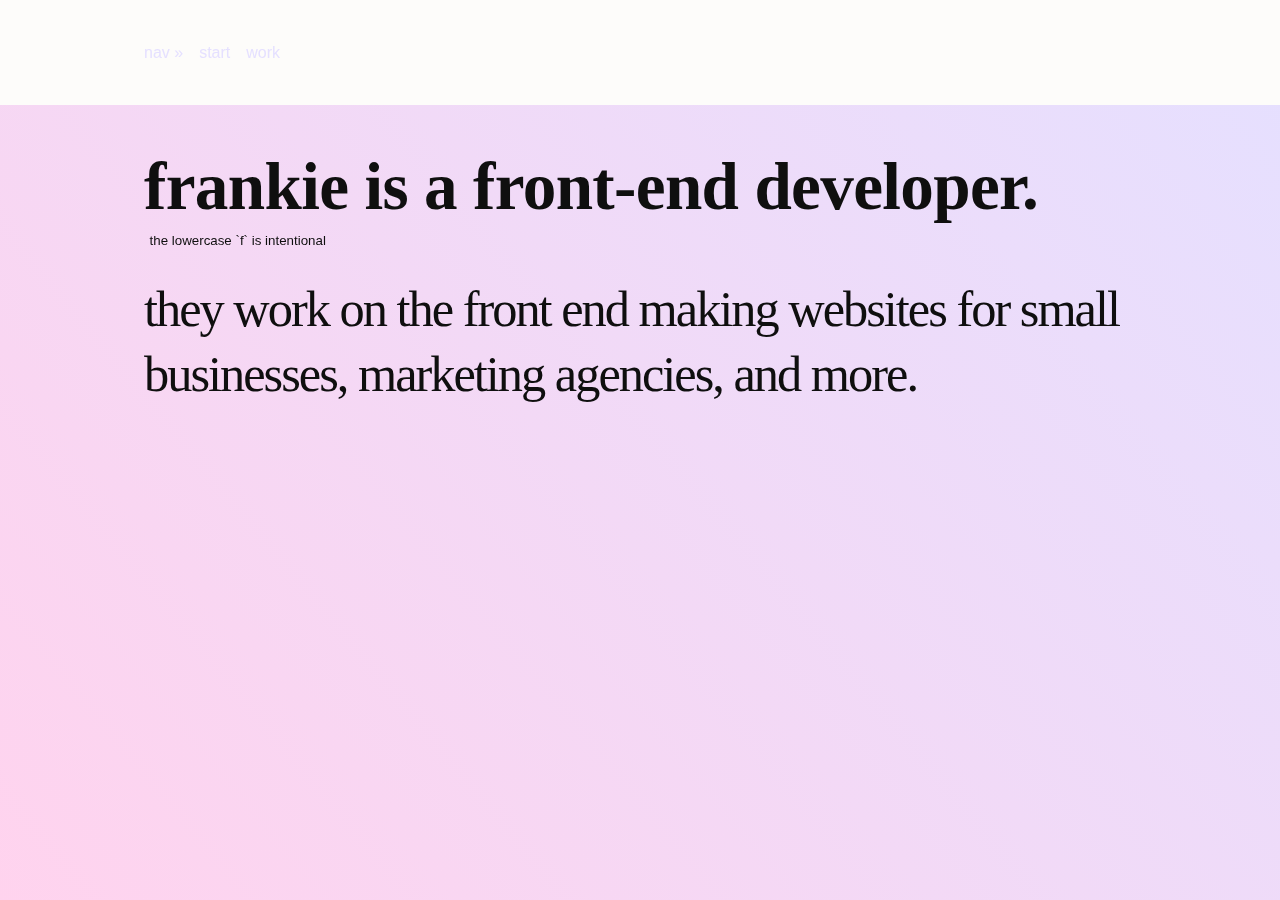
==== commit f30723e6: "💄 changes how colors are gotten for logo, more dynamic" ====
--- a/index.html
+++ b/index.html
@@ -123,35 +123,35 @@
 					<a href="/work.html">work</a>
 				</nav>
 				<!-- prettier-ignore -->
-				<svg id="Logo" class="hidden" width="400" height="400" viewBox="0 0 488 488" fill="none" xmlns="http://www.w3.org/2000/svg" style="color:var(--gradient-start);">
+				<svg id="Logo" class="hidden" width="400" height="400" viewBox="0 0 488 488" fill="none" xmlns="http://www.w3.org/2000/svg" style="color:var(--text-color);">
 					<path d="M450.07 193.039a33.41 33.41 0 013.403 6.543c1.047 2.094 1.57 3.577 1.57 4.449 0 1.222-.175 2.268-.523 3.141-.349.698-.873 1.57-1.571 2.617-6.63 2.966-13.347 6.02-20.152 9.16a359.918 359.918 0 01-20.414 8.899 142.885 142.885 0 00-4.973 2.093 81.587 81.587 0 01-5.234 2.094c-.349.349-1.134.698-2.356 1.047a17.562 17.562 0 01-2.879.262c.349 3.489.524 7.066.524 10.73l.523 10.992c0 1.047.175 2.094.524 3.141.349.872.523 1.832.523 2.879.349 3.315.524 6.543.524 9.684 0 3.14.174 6.368.523 9.683a2076.521 2076.521 0 0019.106-8.375 940.849 940.849 0 0119.367-8.637c1.047.175 2.181.349 3.402.524a11.02 11.02 0 013.402 1.047c.349.349.698.785 1.047 1.308.349.524.785.96 1.309 1.309 0 .872.523 2.181 1.57 3.926 1.222 1.57 1.832 3.315 1.832 5.234 0 .349.262.96.785 1.832.524.698.873 1.221 1.047 1.57 0 1.745-.087 2.705-.261 2.879 1.221.873 2.006 2.007 2.355 3.403.523 1.395.785 2.791.785 4.187-3.14 3.49-6.281 5.845-9.422 7.067a363.644 363.644 0 00-9.16 3.925 42.737 42.737 0 01-2.879 1.571l-3.14 1.57-4.188 1.57c-1.221.349-2.53.873-3.926 1.571a676.659 676.659 0 00-7.066 4.187c-2.617 1.57-4.973 2.53-7.067 2.879a47.403 47.403 0 01-3.664.785c-.872 0-1.919.436-3.14 1.309a75.374 75.374 0 00-.262 6.281 63.38 63.38 0 01.262 5.758c0 2.094-.175 4.187-.524 6.281a66.718 66.718 0 00-.261 6.02c0 3.489-.175 6.979-.524 10.468a94.94 94.94 0 00-.523 9.946c0 2.093.087 4.187.261 6.281.175 1.919.262 3.838.262 5.758 0 1.047-.174 2.006-.523 2.879l-1.047 2.617c-2.443.349-3.926.349-4.449 0a6.983 6.983 0 00-1.832-1.309c-.873 0-1.483.349-1.832 1.047-.175.698-.698 1.221-1.571 1.57-.698-.174-1.483-.174-2.355 0-.698 0-1.309-.174-1.832-.523A26.938 26.938 0 00381.5 382c-1.047.698-2.268 1.221-3.664 1.57-2.617-.349-4.275-.523-4.973-.523-.523.174-1.134.349-1.832.523-1.221-1.221-1.832-2.704-1.832-4.449.175-1.919-.261-3.577-1.308-4.973 0-1.744-.175-2.791-.524-3.14-.349-.524-.523-.96-.523-1.309v-1.57a8.628 8.628 0 00.261-2.094c0-1.57-.087-2.792-.261-3.664.174-1.047.349-2.617.523-4.711l.524-6.805c.174-2.442.261-4.798.261-7.066v-5.496c0-.872.175-1.57.524-2.094.349-.698.523-1.483.523-2.355 0-1.396-.087-2.617-.261-3.664v-3.664-7.328c.174-2.443.261-4.886.261-7.329 0-7.502-.436-14.83-1.308-21.984a231.717 231.717 0 01-1.047-21.984c0-4.013-.175-8.375-.524-13.086-.349-4.886-.785-9.335-1.308-13.348 0-.872-.175-1.57-.524-2.094a8.627 8.627 0 01-.261-2.093 75.398 75.398 0 01-.262-6.282v-6.804-5.758-7.852-7.851c.174-2.443.349-4.188.523-5.235 0-.174.524-.436 1.571-.785 1.046-.523 1.744-.785 2.093-.785.873 0 1.571.262 2.094.785a17.016 17.016 0 001.832 1.57c.698-.523 1.396-.785 2.094-.785h2.617c2.617-.523 4.188-.436 4.711.262.698.523 1.221.785 1.57.785.524 0 .96-.262 1.309-.785s.785-.785 1.309-.785c1.395 0 2.18.349 2.355 1.047.349.698.872 1.047 1.57 1.047.698 0 1.222-.262 1.571-.786.349-.523.698-.785 1.046-.785.524 0 1.047.175 1.571.524a4.95 4.95 0 001.57.261c.872 0 1.832-.261 2.879-.785 1.047-.698 2.007-1.221 2.879-1.57 1.396-.349 2.617-.785 3.664-1.309a30.815 30.815 0 013.664-1.308c2.617-1.571 4.536-2.53 5.758-2.879a43.591 43.591 0 004.187-1.832c2.966-1.396 5.758-2.705 8.375-3.926a130.258 130.258 0 018.637-3.926c1.57 0 2.617-.349 3.141-1.047 1.221.524 2.791.611 4.711.262 2.093 1.919 3.402 3.402 3.925 4.449a18.778 18.778 0 002.356 2.879c1.047 1.396 1.745 2.094 2.094 2.094 0 .523-.262 1.134-.786 1.832-.523.698-.785 1.309-.785 1.832z" fill="currentcolor"/>
-					<circle cx="291" cy="338" r="10" fill="currentcolor" fill-opacity="0.7"/>
-					<circle cx="239.5" cy="367.5" r="10.5" fill="currentcolor" fill-opacity="0.7"/>
-					<circle cx="180.5" cy="371.5" r="10.5" fill="currentcolor" fill-opacity="0.7"/>
-					<circle cx="129.5" cy="348.5" r="10.5" fill="currentcolor" fill-opacity="0.7"/>
-					<circle cx="92.5" cy="298.5" r="10.5" fill="currentcolor" fill-opacity="0.7"/>
-					<circle cx="80.5" cy="235.5" r="10.5" fill="currentcolor" fill-opacity="0.7"/>
-					<circle cx="101.5" cy="179.5" r="10.5" fill="currentcolor" fill-opacity="0.7"/>
-					<circle cx="141.5" cy="136.5" r="10.5" fill="currentcolor" fill-opacity="0.7"/>
-					<circle cx="193.5" cy="113.5" r="10.5" fill="currentcolor" fill-opacity="0.7"/>
-					<circle cx="254.5" cy="128.5" r="10.5" fill="currentcolor" fill-opacity="0.7"/>
-					<circle cx="300.5" cy="167.5" r="10.5" fill="currentcolor" fill-opacity="0.7"/>
-					<circle cx="115" cy="94" r="15" fill="currentcolor"/>
-					<circle cx="58" cy="154" r="15" fill="currentcolor"/>
-					<circle cx="32" cy="235" r="15" fill="currentcolor"/>
-					<circle cx="97" cy="385" r="15" fill="currentcolor"/>
-					<circle cx="172" cy="419" r="15" fill="currentcolor"/>
-					<circle cx="253" cy="415" r="15" fill="currentcolor"/>
-					<circle cx="321" cy="370" r="15" fill="currentcolor"/>
-					<circle cx="47" cy="316" r="15" fill="currentcolor"/>
-					<circle cx="191" cy="69" r="15" fill="currentcolor"/>
-					<circle cx="271" cy="84" r="15" fill="currentcolor"/>
-					<circle cx="333" cy="136" r="15" fill="currentcolor"/>
+					<circle cx="291" cy="338" r="10" fill="currentcolor" fill-opacity="0.9"/>
+					<circle cx="239.5" cy="367.5" r="10.5" fill="currentcolor" fill-opacity="0.9"/>
+					<circle cx="180.5" cy="371.5" r="10.5" fill="currentcolor" fill-opacity="0.9"/>
+					<circle cx="129.5" cy="348.5" r="10.5" fill="currentcolor" fill-opacity="0.9"/>
+					<circle cx="92.5" cy="298.5" r="10.5" fill="currentcolor" fill-opacity="0.9"/>
+					<circle cx="80.5" cy="235.5" r="10.5" fill="currentcolor" fill-opacity="0.9"/>
+					<circle cx="101.5" cy="179.5" r="10.5" fill="currentcolor" fill-opacity="0.9"/>
+					<circle cx="141.5" cy="136.5" r="10.5" fill="currentcolor" fill-opacity="0.9"/>
+					<circle cx="193.5" cy="113.5" r="10.5" fill="currentcolor" fill-opacity="0.9"/>
+					<circle cx="254.5" cy="128.5" r="10.5" fill="currentcolor" fill-opacity="0.9"/>
+					<circle cx="300.5" cy="167.5" r="10.5" fill="currentcolor" fill-opacity="0.9"/>
+					<circle cx="115" cy="94" r="15" fill="currentcolor" fill-opacity="0.5"/>
+					<circle cx="58" cy="154" r="15" fill="currentcolor" fill-opacity="0.5"/>
+					<circle cx="32" cy="235" r="15" fill="currentcolor" fill-opacity="0.5"/>
+					<circle cx="97" cy="385" r="15" fill="currentcolor" fill-opacity="0.5"/>
+					<circle cx="172" cy="419" r="15" fill="currentcolor" fill-opacity="0.5"/>
+					<circle cx="253" cy="415" r="15" fill="currentcolor" fill-opacity="0.5"/>
+					<circle cx="321" cy="370" r="15" fill="currentcolor" fill-opacity="0.5"/>
+					<circle cx="47" cy="316" r="15" fill="currentcolor" fill-opacity="0.5"/>
+					<circle cx="191" cy="69" r="15" fill="currentcolor" fill-opacity="0.5"/>
+					<circle cx="271" cy="84" r="15" fill="currentcolor" fill-opacity="0.5"/>
+					<circle cx="333" cy="136" r="15" fill="currentcolor" fill-opacity="0.5"/>
 					<!-- prettier-ignore -->
 				</svg>
 			</section>
 			<section id="wrapper" class="flow" aria-live="polite">
-				<h1>frankie is a front-end developer.</h1>
+				<h1><span>frankie</span> is a front-end developer.</h1>
 				<small>the lowercase `f` is intentional</small>
 				<p class="h2">
 					they work on the front end making websites for small
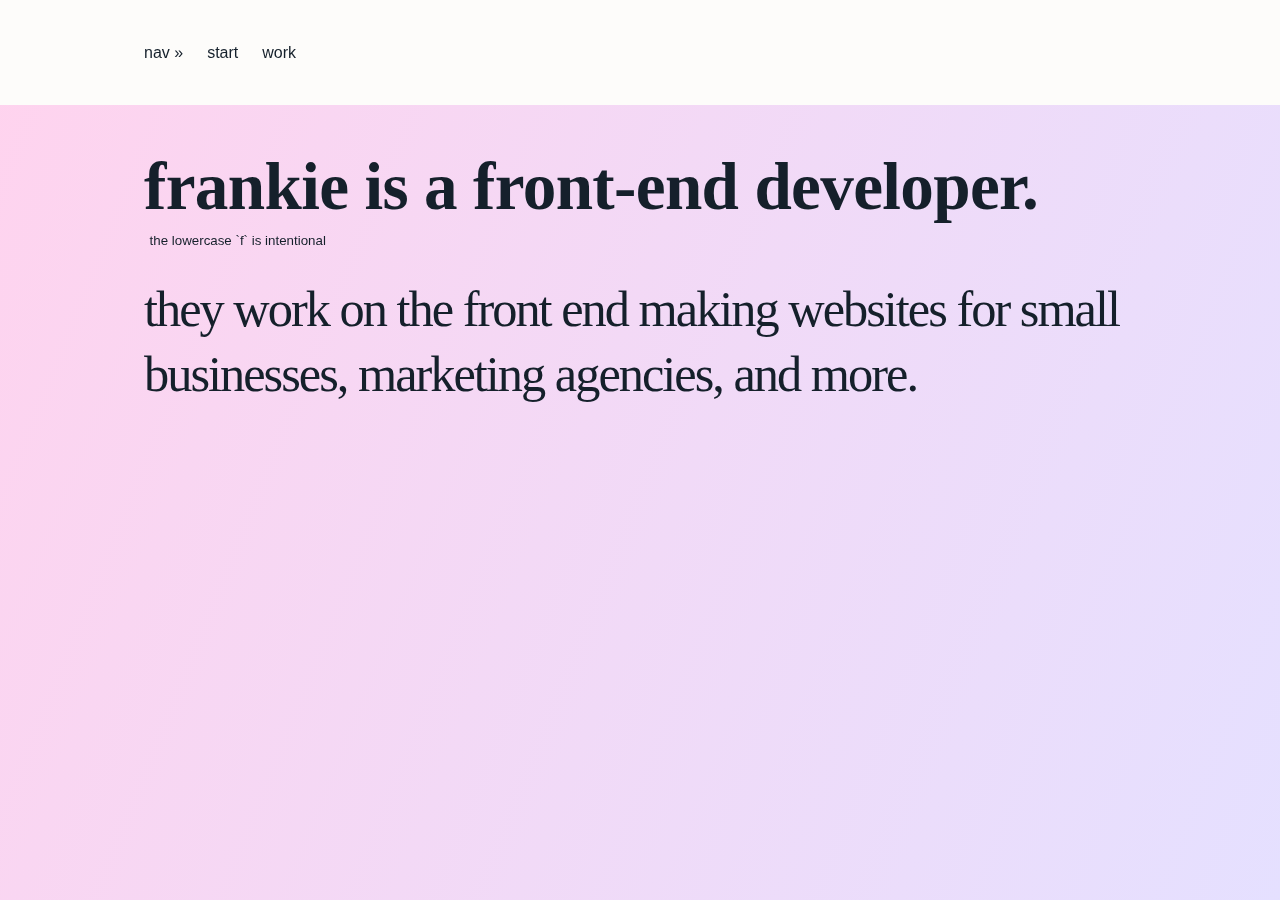
==== commit 427dc9fa: "moved more of the vars to the head" ====
--- a/index.html
+++ b/index.html
@@ -47,18 +47,43 @@
 					segoe ui, helvetica neue, helvetica, Ubuntu, roboto, noto,
 					arial, sans-serif;
 				--Font: 'Brygada', var(--Serif);
-				--black: #0f0f0f;
+				--blacker: #0f0f0f;
+				--black: rgb(21, 32, 43);
 				--text-white: #ebf5f0;
 				--text-black: var(--black);
 				--text-color: var(--text-black);
 				--white: #fdfcfa;
 				--gradient-start: hsl(323.2, 100%, 91.4%);
 				--gradient-end: hsl(249.7, 100%, 93.9%);
+				--gradient-light: linear-gradient(
+					var(--gradient-angle),
+					#ffd3ee,
+					#ffd3ef,
+					#ffd4f3,
+					#ffd5f8,
+					#ffd7fe,
+					#fad9ff,
+					#f4daff,
+					#efdcff,
+					#eadeff,
+					#e7dfff,
+					#e6e0ff,
+					#e5e0ff
+				);
+				--gradient-dark:linear-gradient(var(--gradient-angle), #8200ad, #7e00ab, #7302a7, #6504a0, #540698, #44088f, #350a86, #280c7e, #1e0d76, #180e70, #130f6c, #120f6b);
+				--gradient: var(--gradient-light)
+				--focus-black: hsla(208.5, 18%, 43.5%, 0.1);
+				--focus-white: hsla(208.5, 18%, 43.5%, 0.1);
+				--focus: var(--focus-black);
 			}
 
 			@media (prefers-color-scheme: dark) {
 				:root {
 					--text-color: var(--text-white);
+					--gradient-start: hsl(285, 100%, 34%);
+					--gradient-end: hsl(242, 75%, 24%);
+					--gradient: var(--gradient-dark);
+					--focus: var(--focus-white);
 				}
 			}
 			.hidden {
--- a/index.css
+++ b/index.css
@@ -26,7 +26,7 @@
 }
 
 html {
-	transition: opacity 0.25s linear 0.5s;
+	transition: opacity 0.25s linear;
 	font-size: 16px;
 	color: transparent;
 	opacity: 1;
@@ -59,11 +59,11 @@
 	font-weight: 400;
 	font-family: var(--Font);
 	color: transparent;
+	transition: color 0.25s linear;
 }
 
 .loaded body,
 .loaded {
-	transition: color 0.5s linear;
 	color: var(--text-color);
 }
 
@@ -133,12 +133,25 @@
 	justify-content: space-around;
 	align-items: center;
 	background-color: transparent;
-	transition: 0.3s background-color ease-out;
+	transition: 0.25s background-color ease-out;
 	width: 100%;
 }
 
 .loaded #navigation {
 	background-color: var(--white);
+}
+
+@media (prefers-color-scheme: dark) {
+	.loaded #navigation {
+		/* background-color: rgba(91, 112, 131, 0.1); */
+		background-color: var(--black);
+	}
+}
+
+a {
+	transition: text-decoration-color 0.25s ease-out, color 0.25s ease-out,
+		border-bottom-color 0.25s ease-out;
+	border-bottom-color: transparent;
 }
 
 ul {
@@ -156,26 +169,38 @@
 }
 
 nav > * {
-	padding-right: 1rem;
+	margin: 0 0.25em;
+	padding: 0.25em 0.5em;
 	font-family: var(--System);
-	color: var(--gradient-end);
-}
-
-nav > *:last-child {
-	padding-right: 0;
+	color: transparent;
+	transition: color 0.25s ease-out;
+}
+
+nav > *:first-child {
+	padding-left: 0;
+	margin-left: 0;
 }
 
 nav a {
+	color: transparent;
+	border-radius: 0.25em;
 	text-decoration-color: transparent;
-	transition: text-decoration-color 0.25s ease-out;
-}
-
+}
+.loaded nav > *,
 .loaded nav a {
-	color: var(--gradient-end);
+	color: var(--text-color);
 }
 
 nav a:hover {
 	text-decoration-color: currentColor;
+}
+
+nav a:focus {
+	background-color: var(--focus);
+}
+
+nav a:active:focus {
+	text-decoration: unset;
 }
 
 nav > .nav-title {
@@ -267,19 +292,18 @@
 	display: inline-block;
 	margin-inline-start: 0.75ch;
 }
+
 .work-links a {
 	font-size: 1.5rem;
-}
+	text-decoration: none;
+	border-bottom: 2px dashed transparent;
+}
+
 .work-links li:not([class])::before {
 	content: '\00BB';
 	font-size: 2rem;
 	display: inline-block;
 	margin-right: 0.5rem;
-}
-
-.work-links a {
-	text-decoration: none;
-	border-bottom: 3px dashed transparent;
 }
 
 .work-links a + span + span {
@@ -312,7 +336,12 @@
 	content: url("data:image/svg+xml,%3Csvg xmlns='http://www.w3.org/2000/svg' xmlns:xlink='http://www.w3.org/1999/xlink' aria-hidden='true' focusable='false' width='1em' height='1em' preserveAspectRatio='xMidYMid meet' viewBox='0 0 36 36' data-icon='twemoji:link' data-width='1em' data-height='1em' data-inline='false' class='iconify' style='transform: rotate(360deg);'%3E%3Cpath fill='%238899A6' d='M15 9l6-6s6-6 12 0s0 12 0 12l-8 8s-6 6-12 0c-1.125-1.125-1.822-2.62-1.822-2.62l3.353-3.348S14.396 18.396 16 20c0 0 3 3 6 0l8-8s3-3 0-6s-6 0-6 0l-3.729 3.729s-1.854-1.521-5.646-.354L15 9z'%3E%3C/path%3E%3Cpath fill='%238899A6' d='M20.845 27l-6 6s-6 6-12 0s0-12 0-12l8-8s6-6 12 0c1.125 1.125 1.822 2.62 1.822 2.62l-3.354 3.349s.135-1.365-1.469-2.969c0 0-3-3-6 0l-8 8s-3 3 0 6s6 0 6 0l3.729-3.729s1.854 1.521 5.646.354l-.374.375z'%3E%3C/path%3E%3C/svg%3E");
 	display: inline-block;
 	margin-left: 0.5rem;
-	transition: transform 0.25s ease-out;
+	opacity: 0;
+	transition: opacity 0.25s ease-out, transform 0.25s ease-out;
+}
+
+.loaded .work-links a + span::after {
+	opacity: 1;
 }
 
 .work-links a:hover + span::after {
--- a/index.css
+++ b/index.css
@@ -26,7 +26,7 @@
 }
 
 html {
-	transition: opacity 0.25s linear 0.5s;
+	transition: opacity 0.25s linear;
 	font-size: 16px;
 	color: transparent;
 	opacity: 1;
@@ -59,11 +59,11 @@
 	font-weight: 400;
 	font-family: var(--Font);
 	color: transparent;
+	transition: color 0.25s linear;
 }
 
 .loaded body,
 .loaded {
-	transition: color 0.5s linear;
 	color: var(--text-color);
 }
 
@@ -133,12 +133,25 @@
 	justify-content: space-around;
 	align-items: center;
 	background-color: transparent;
-	transition: 0.3s background-color ease-out;
+	transition: 0.25s background-color ease-out;
 	width: 100%;
 }
 
 .loaded #navigation {
 	background-color: var(--white);
+}
+
+@media (prefers-color-scheme: dark) {
+	.loaded #navigation {
+		/* background-color: rgba(91, 112, 131, 0.1); */
+		background-color: var(--black);
+	}
+}
+
+a {
+	transition: text-decoration-color 0.25s ease-out, color 0.25s ease-out,
+		border-bottom-color 0.25s ease-out;
+	border-bottom-color: transparent;
 }
 
 ul {
@@ -156,26 +169,38 @@
 }
 
 nav > * {
-	padding-right: 1rem;
+	margin: 0 0.25em;
+	padding: 0.25em 0.5em;
 	font-family: var(--System);
-	color: var(--gradient-end);
-}
-
-nav > *:last-child {
-	padding-right: 0;
+	color: transparent;
+	transition: color 0.25s ease-out;
+}
+
+nav > *:first-child {
+	padding-left: 0;
+	margin-left: 0;
 }
 
 nav a {
+	color: transparent;
+	border-radius: 0.25em;
 	text-decoration-color: transparent;
-	transition: text-decoration-color 0.25s ease-out;
-}
-
+}
+.loaded nav > *,
 .loaded nav a {
-	color: var(--gradient-end);
+	color: var(--text-color);
 }
 
 nav a:hover {
 	text-decoration-color: currentColor;
+}
+
+nav a:focus {
+	background-color: var(--focus);
+}
+
+nav a:active:focus {
+	text-decoration: unset;
 }
 
 nav > .nav-title {
@@ -267,19 +292,18 @@
 	display: inline-block;
 	margin-inline-start: 0.75ch;
 }
+
 .work-links a {
 	font-size: 1.5rem;
-}
+	text-decoration: none;
+	border-bottom: 2px dashed transparent;
+}
+
 .work-links li:not([class])::before {
 	content: '\00BB';
 	font-size: 2rem;
 	display: inline-block;
 	margin-right: 0.5rem;
-}
-
-.work-links a {
-	text-decoration: none;
-	border-bottom: 3px dashed transparent;
 }
 
 .work-links a + span + span {
@@ -312,7 +336,12 @@
 	content: url("data:image/svg+xml,%3Csvg xmlns='http://www.w3.org/2000/svg' xmlns:xlink='http://www.w3.org/1999/xlink' aria-hidden='true' focusable='false' width='1em' height='1em' preserveAspectRatio='xMidYMid meet' viewBox='0 0 36 36' data-icon='twemoji:link' data-width='1em' data-height='1em' data-inline='false' class='iconify' style='transform: rotate(360deg);'%3E%3Cpath fill='%238899A6' d='M15 9l6-6s6-6 12 0s0 12 0 12l-8 8s-6 6-12 0c-1.125-1.125-1.822-2.62-1.822-2.62l3.353-3.348S14.396 18.396 16 20c0 0 3 3 6 0l8-8s3-3 0-6s-6 0-6 0l-3.729 3.729s-1.854-1.521-5.646-.354L15 9z'%3E%3C/path%3E%3Cpath fill='%238899A6' d='M20.845 27l-6 6s-6 6-12 0s0-12 0-12l8-8s6-6 12 0c1.125 1.125 1.822 2.62 1.822 2.62l-3.354 3.349s.135-1.365-1.469-2.969c0 0-3-3-6 0l-8 8s-3 3 0 6s6 0 6 0l3.729-3.729s1.854 1.521 5.646.354l-.374.375z'%3E%3C/path%3E%3C/svg%3E");
 	display: inline-block;
 	margin-left: 0.5rem;
-	transition: transform 0.25s ease-out;
+	opacity: 0;
+	transition: opacity 0.25s ease-out, transform 0.25s ease-out;
+}
+
+.loaded .work-links a + span::after {
+	opacity: 1;
 }
 
 .work-links a:hover + span::after {
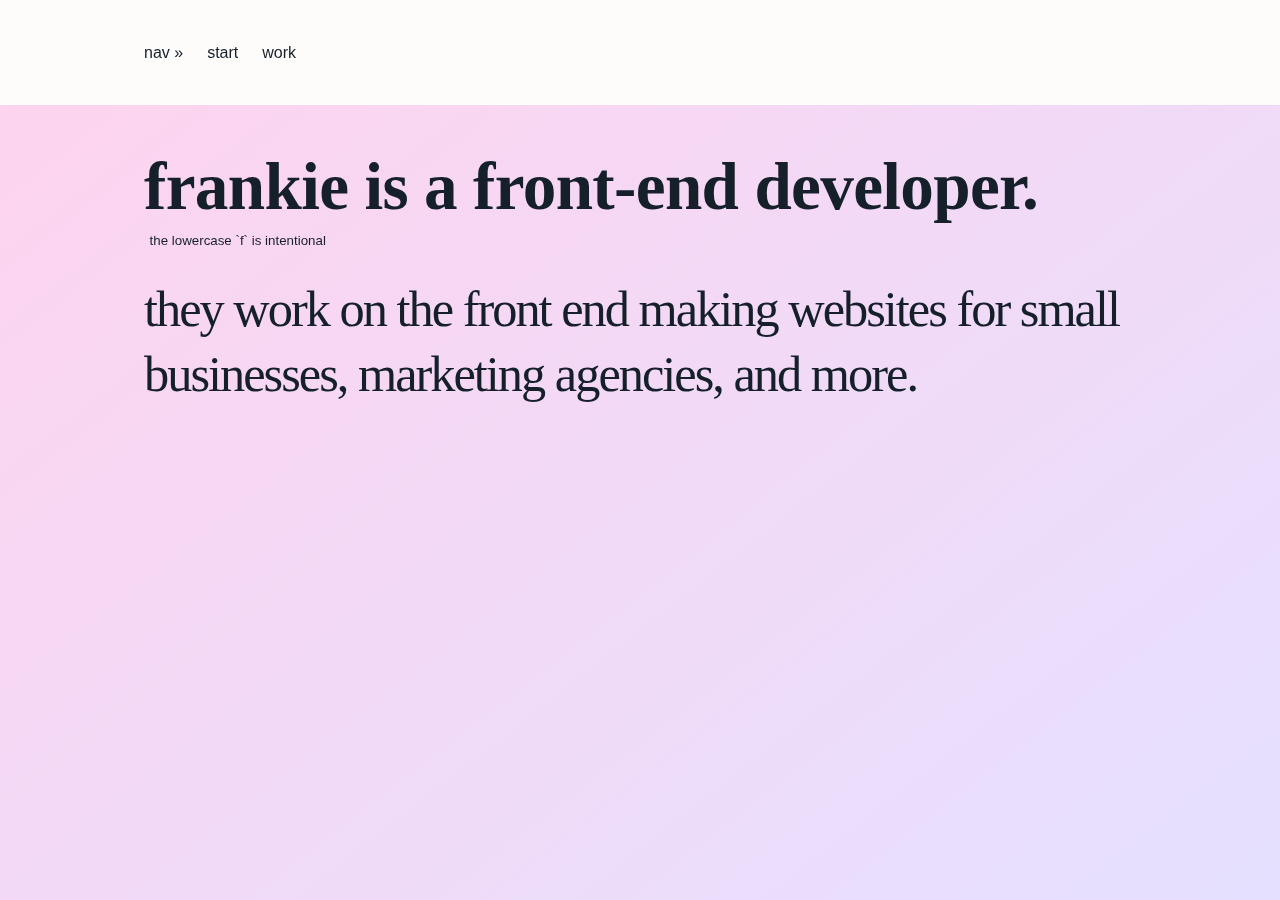
==== commit 3e861edf: "fix: :art: Fixes logo not showing on /Work" ====
--- a/index.html
+++ b/index.html
@@ -8,7 +8,7 @@
 	<head>
 		<meta charset="UTF-8" />
 		<meta name="viewport" content="width=device-width, initial-scale=1.0" />
-		<title>Whoops! This was intentional</title>
+		<title>frankie</title>
 		<meta name="color-scheme" content="dark light" />
 		<script>
 			Root.classList.remove('no-js');
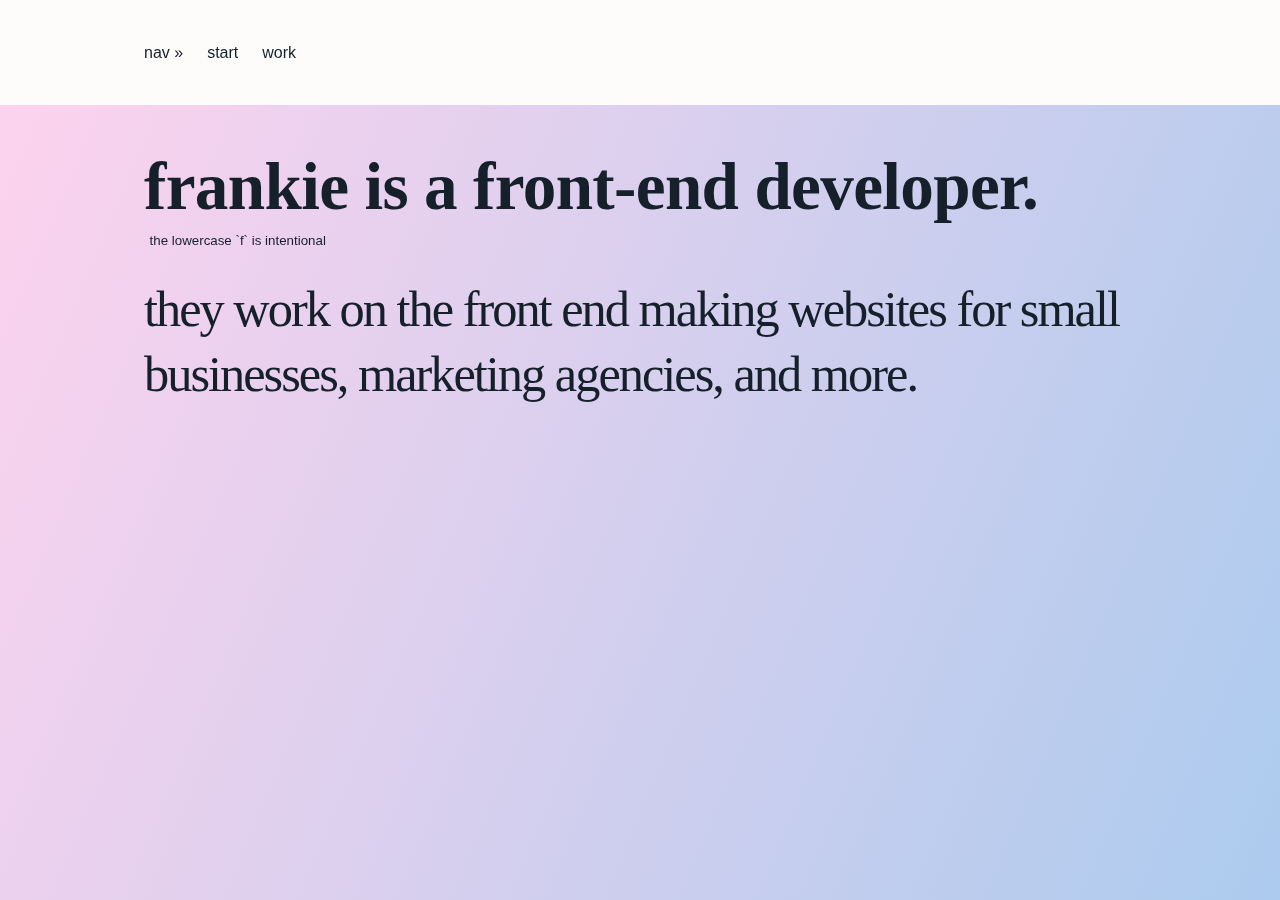
==== commit 143acffd: "Changes to a different type of gradient" ====
--- a/index.html
+++ b/index.html
@@ -53,24 +53,10 @@
 				--text-black: var(--black);
 				--text-color: var(--text-black);
 				--white: #fdfcfa;
-				--gradient-start: hsl(323.2, 100%, 91.4%);
-				--gradient-end: hsl(249.7, 100%, 93.9%);
-				--gradient-light: linear-gradient(
-					var(--gradient-angle),
-					#ffd3ee,
-					#ffd3ef,
-					#ffd4f3,
-					#ffd5f8,
-					#ffd7fe,
-					#fad9ff,
-					#f4daff,
-					#efdcff,
-					#eadeff,
-					#e7dfff,
-					#e6e0ff,
-					#e5e0ff
-				);
-				--gradient-dark:linear-gradient(var(--gradient-angle), #8200ad, #7e00ab, #7302a7, #6504a0, #540698, #44088f, #350a86, #280c7e, #1e0d76, #180e70, #130f6c, #120f6b);
+				--gradient-start: #accbee;
+				--gradient-end: #ffd3ee;
+				--gradient-light: linear-gradient(var(--gradient-angle), #accbee, #adc9ef, #afc3f0, #b2baf3, #bbb6f5, #cfbbf8, #e2c0fa, #f3c5fc, #fdcafb, #fecff4, #ffd2ef, #ffd3ee);
+				--gradient-dark: linear-gradient(var(--gradient-angle), #5071a1, #4f6fa0, #4b6a9c, #456396, #3f598e, #384f85, #31457b, #2b3c71, #263468, #222d61, #1f295c, #1e285a);
 				--gradient: var(--gradient-light)
 				--focus-black: hsla(208.5, 18%, 43.5%, 0.1);
 				--focus-white: hsla(208.5, 18%, 43.5%, 0.1);
@@ -80,8 +66,8 @@
 			@media (prefers-color-scheme: dark) {
 				:root {
 					--text-color: var(--text-white);
-					--gradient-start: hsl(285, 100%, 34%);
-					--gradient-end: hsl(242, 75%, 24%);
+					--gradient-start: #5071a1;
+					--gradient-end: #1e285a;
 					--gradient: var(--gradient-dark);
 					--focus: var(--focus-white);
 				}
@@ -137,7 +123,7 @@
 	</head>
 	<body>
 		<!-- prettier-ignore -->
-		<script>requestAnimationFrame(() => document.body.style.setProperty('--gradient-angle', Math.floor(Math.random() * 361) + 'deg'));</script>
+		<script type="module">requestAnimationFrame(() => document.body.style.setProperty('--gradient-angle', Math.floor(Math.random() * 361) + 'deg'));</script>
 		<a href="#main" skiplink>Skip to main</a>
 		<!-- inpiration: https://bestfolios.medium.com/5-minimalist-design-portfolios-for-inspiration-57dc6bb439c1 -->
 		<main id="main">
